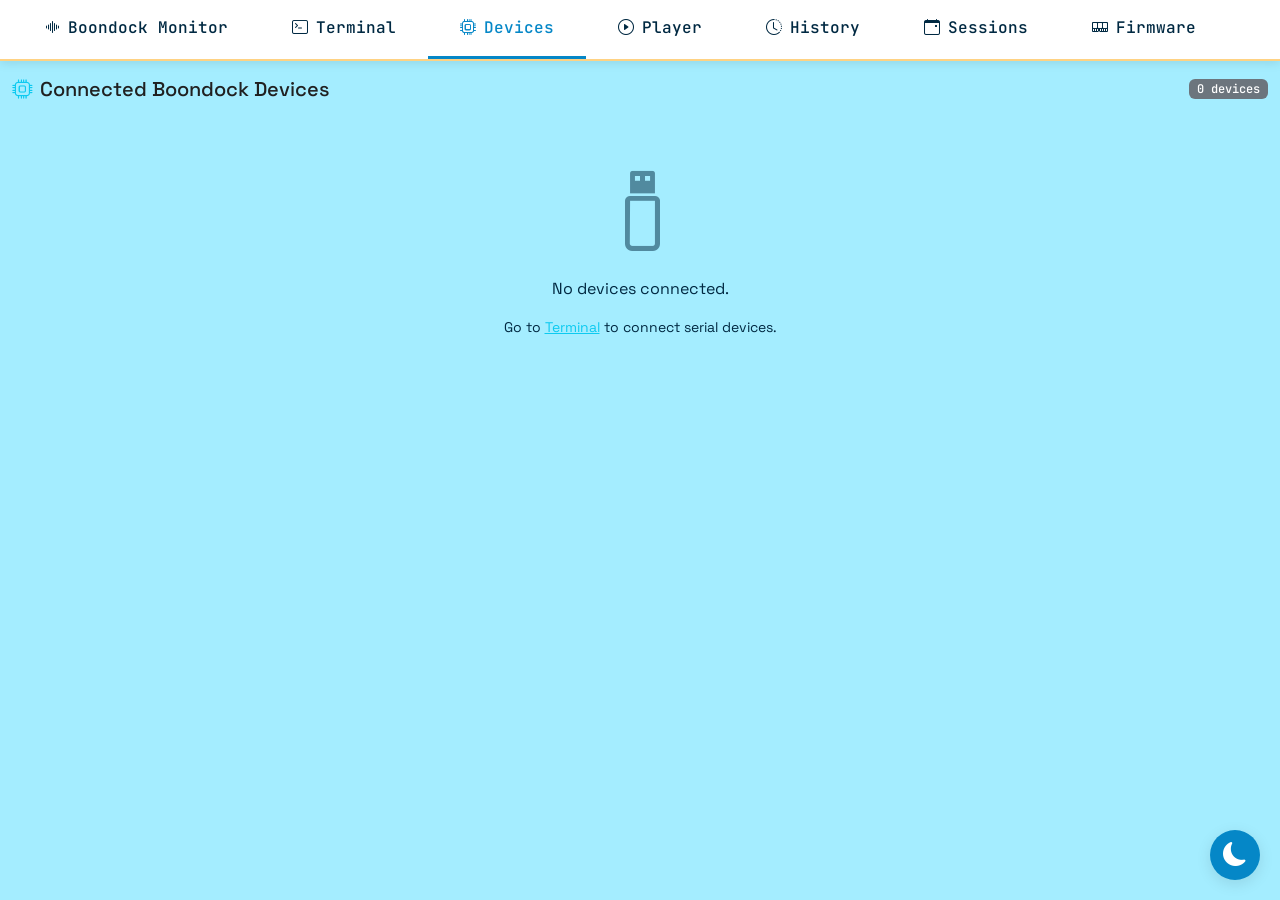
==== templates/devices.html @ c1f98ccc "save" ====
<!DOCTYPE html>
<html lang="en">
<head>
    <meta charset="UTF-8">
    <meta name="viewport" content="width=device-width, initial-scale=1.0">
    <title>Devices - Boondock Monitor</title>
    <link href="https://cdn.jsdelivr.net/npm/bootstrap@5.3.2/dist/css/bootstrap.min.css" rel="stylesheet">
    <link href="https://cdn.jsdelivr.net/npm/bootstrap-icons@1.11.1/font/bootstrap-icons.css" rel="stylesheet">
    <link href="https://fonts.googleapis.com/css2?family=JetBrains+Mono:wght@400;500;600&family=Space+Grotesk:wght@400;500;600;700&display=swap" rel="stylesheet">
    <link href="/static/css/style.css" rel="stylesheet">
    <style>
        .device-card {
            background: var(--bg-card);
            border: 2px solid var(--border-color);
            border-radius: 12px;
            padding: 1rem;
            transition: all 0.2s ease;
            position: relative;
            overflow: hidden;
            box-shadow: 0 2px 10px var(--shadow);
        }
        .device-card::before {
            content: '';
            position: absolute;
            top: 0;
            left: 0;
            right: 0;
            height: 3px;
            background: var(--border-color);
        }
        .device-card.online {
            border-color: var(--accent-success);
        }
        .device-card.online::before {
            background: var(--accent-success);
        }
        .device-card.recording {
            border-color: var(--accent-danger);
        }
        .device-card.recording::before {
            background: var(--accent-danger);
            animation: pulse-glow 1s infinite;
        }
        
        .stat-box {
            background: var(--hover-bg);
            border-radius: 8px;
            padding: 0.5rem 0.75rem;
            text-align: center;
        }
        .stat-value {
            font-family: 'JetBrains Mono', monospace;
            font-size: 1.25rem;
            font-weight: 600;
            color: var(--accent-primary);
        }
        .stat-label {
            font-size: 0.7rem;
            color: var(--text-secondary);
            text-transform: uppercase;
        }
        
        .detail-row {
            display: flex;
            justify-content: space-between;
            padding: 0.25rem 0;
            border-bottom: 1px solid rgba(255,255,255,0.05);
            font-size: 0.8rem;
        }
        .detail-label {
            color: var(--text-secondary);
        }
        .detail-value {
            font-family: 'JetBrains Mono', monospace;
            color: var(--text-primary);
        }
        
        .status-indicator {
            width: 10px;
            height: 10px;
            border-radius: 50%;
            display: inline-block;
            margin-right: 0.5rem;
        }
        .status-indicator.online { background: var(--accent-success); }
        .status-indicator.offline { background: var(--text-secondary); }
        .status-indicator.recording { background: var(--accent-danger); animation: pulse-glow 1s infinite; }
        .status-indicator.uploading { background: var(--accent-warning); }
        
        .more-details {
            max-height: 0;
            overflow: hidden;
            transition: max-height 0.3s ease;
        }
        .more-details.show {
            max-height: 500px;
        }
        
        .no-devices {
            text-align: center;
            padding: 3rem;
            color: var(--text-secondary);
        }
        
        /* Mobile responsiveness */
        @media (max-width: 767.98px) {
            .device-card {
                padding: 0.75rem;
            }
            .stat-box {
                padding: 0.4rem 0.5rem;
            }
            .stat-value {
                font-size: 1rem;
            }
            .hamburger-btn {
                padding: 0.5rem;
                min-width: 44px;
                min-height: 44px;
                background: #03BBDF !important;
                border: 2px solid #03BBDF !important;
                color: white !important;
                z-index: 1050;
                position: relative;
                box-shadow: 0 2px 8px rgba(3, 187, 223, 0.5);
                font-weight: 600;
            }
            .hamburger-btn:hover,
            .hamburger-btn:focus,
            .hamburger-btn:active {
                background: #0587C7 !important;
                border-color: #0587C7 !important;
                color: white !important;
                box-shadow: 0 4px 12px rgba(3, 187, 223, 0.7);
                transform: scale(1.05);
            }
            .hamburger-btn i {
                font-size: 1.5rem !important;
                font-weight: bold;
            }
            .tab-nav {
                position: relative;
                z-index: 1000;
            }
            .tab-nav .container-fluid {
                padding-left: 0.75rem;
                padding-right: 0.75rem;
            }
            .fw-bold.fs-5 {
                font-size: 1rem !important;
            }
            .badge {
                font-size: 0.7rem;
                padding: 0.25rem 0.5rem;
            }
        }
        
        .audio-meter {
            height: 8px;
            background: var(--bg-dark);
            border-radius: 4px;
            overflow: hidden;
            position: relative;
        }
        .audio-meter-bar {
            height: 100%;
            border-radius: 4px;
            transition: width 0.1s ease;
            background: linear-gradient(90deg, #3fb950 0%, #d29922 60%, #f85149 90%);
        }
        .audio-meter-value {
            font-family: 'JetBrains Mono', monospace;
            font-size: 0.75rem;
            min-width: 55px;
            text-align: right;
        }
        
        .storage-bar {
            height: 6px;
            background: var(--bg-dark);
            border-radius: 3px;
            overflow: hidden;
            margin-top: 4px;
        }
        .storage-bar-fill {
            height: 100%;
            border-radius: 3px;
            background: var(--accent-primary);
            transition: width 0.3s ease;
        }
        .storage-bar-fill.warning { background: var(--accent-warning); }
        .storage-bar-fill.danger { background: var(--accent-danger); }
        
        .session-item {
            background: var(--hover-bg);
            border: 1px solid var(--border-color);
            border-radius: 6px;
            padding: 0.5rem;
            margin-bottom: 0.5rem;
            font-size: 0.75rem;
        }
        .session-item.current {
            border-color: var(--accent-success);
            background: rgba(63, 185, 80, 0.1);
        }
        .session-header {
            display: flex;
            justify-content: space-between;
            margin-bottom: 0.25rem;
        }
        .session-stats {
            display: flex;
            gap: 1rem;
            color: var(--text-secondary);
        }
        .sessions-container {
            max-height: 0;
            overflow: hidden;
            transition: max-height 0.3s ease;
        }
        .sessions-container.show {
            max-height: 400px;
            overflow-y: auto;
        }
        
        .more-health-stats {
            animation: slideDown 0.3s ease;
        }
        
        @keyframes slideDown {
            from {
                opacity: 0;
                max-height: 0;
            }
            to {
                opacity: 1;
                max-height: 1000px;
            }
        }
    </style>
</head>
<body>
    <!-- Tab Navigation -->
    <nav class="tab-nav">
        <div class="container-fluid d-flex justify-content-between align-items-center">
            <!-- Mobile hamburger -->
            <button class="btn d-md-none hamburger-btn" type="button" data-bs-toggle="offcanvas" data-bs-target="#mobileMenu" aria-label="Open menu" style="background: #03BBDF !important; border-color: #03BBDF !important; color: white !important; font-weight: bold; box-shadow: 0 2px 8px rgba(3, 187, 223, 0.5);">
                <i class="bi bi-list" style="font-size: 1.5rem; font-weight: bold;"></i>
            </button>
            
            <!-- Desktop nav -->
            <ul class="nav d-none d-md-flex">
                <li class="nav-item">
                    <a class="nav-link" href="/">
                        <i class="bi bi-soundwave me-2"></i>Boondock Monitor
                    </a>
                </li>
                <li class="nav-item">
                    <a class="nav-link" href="/terminal">
                        <i class="bi bi-terminal me-2"></i>Terminal
                    </a>
                </li>
                <li class="nav-item">
                    <a class="nav-link active" href="/devices">
                        <i class="bi bi-cpu me-2"></i>Devices
                    </a>
                </li>
                <li class="nav-item">
                    <a class="nav-link" href="/player">
                        <i class="bi bi-play-circle me-2"></i>Player
                    </a>
                </li>
                <li class="nav-item">
                    <a class="nav-link" href="/history">
                        <i class="bi bi-clock-history me-2"></i>History
                    </a>
                </li>
                <li class="nav-item">
                    <a class="nav-link" href="/sessions">
                        <i class="bi bi-calendar-event me-2"></i>Sessions
                    </a>
                </li>
                <li class="nav-item">
                    <a class="nav-link" href="/firmware">
                        <i class="bi bi-memory me-2"></i>Firmware
                    </a>
                </li>
            </ul>
            
            <!-- Mobile title -->
            <span class="d-md-none text-light fw-bold">Devices</span>
            <span class="d-md-none"></span>
        </div>
    </nav>
    
    <!-- Mobile Navigation Offcanvas -->
    <div class="offcanvas offcanvas-start bg-dark" tabindex="-1" id="mobileMenu" aria-labelledby="mobileMenuLabel">
        <div class="offcanvas-header border-bottom border-secondary">
            <h5 class="offcanvas-title text-light" id="mobileMenuLabel">Navigation</h5>
            <button type="button" class="btn-close btn-close-white" data-bs-dismiss="offcanvas" aria-label="Close"></button>
        </div>
        <div class="offcanvas-body p-0">
            <nav class="nav flex-column">
                <a class="nav-link text-light py-3 px-4 border-bottom border-secondary" href="/">
                    <i class="bi bi-soundwave me-3"></i>Boondock Monitor
                </a>
                <a class="nav-link text-light py-3 px-4 border-bottom border-secondary" href="/terminal">
                    <i class="bi bi-terminal me-3"></i>Terminal
                </a>
                <a class="nav-link text-light py-3 px-4 border-bottom border-secondary active" href="/devices">
                    <i class="bi bi-cpu me-3"></i>Devices
                </a>
                <a class="nav-link text-light py-3 px-4 border-bottom border-secondary" href="/player">
                    <i class="bi bi-play-circle me-3"></i>Player
                </a>
                <a class="nav-link text-light py-3 px-4 border-bottom border-secondary" href="/history">
                    <i class="bi bi-clock-history me-3"></i>History
                </a>
                <a class="nav-link text-light py-3 px-4 border-bottom border-secondary" href="/sessions">
                    <i class="bi bi-calendar-event me-3"></i>Sessions
                </a>
                <a class="nav-link text-light py-3 px-4 border-bottom border-secondary" href="/firmware">
                    <i class="bi bi-memory me-3"></i>Firmware
                </a>
            </nav>
        </div>
    </div>

    <div class="container-fluid py-3">
        <div class="d-flex justify-content-between align-items-center mb-3">
            <h5 class="mb-0"><i class="bi bi-cpu me-2 text-info"></i>Connected Boondock Devices</h5>
            <span class="badge bg-secondary" id="deviceCount">0 devices</span>
        </div>
        
        <div class="row g-3" id="deviceGrid">
            <div class="col-12 no-devices">
                <i class="bi bi-usb-drive display-1 mb-3 d-block opacity-50"></i>
                <p>No devices connected.</p>
                <p class="small">Go to <a href="/terminal" class="text-info">Terminal</a> to connect serial devices.</p>
            </div>
        </div>
    </div>

    <!-- More Details Modal -->
    <div class="modal fade" id="detailsModal" tabindex="-1">
        <div class="modal-dialog modal-lg">
            <div class="modal-content bg-dark border-secondary">
                <div class="modal-header border-secondary">
                    <h5 class="modal-title" id="detailsModalTitle">Device Details</h5>
                    <button type="button" class="btn-close btn-close-white" data-bs-dismiss="modal"></button>
                </div>
                <div class="modal-body" id="detailsModalBody">
                </div>
            </div>
        </div>
    </div>

    <!-- Edit Device Name Modal -->
    <div class="modal fade" id="editNameModal" tabindex="-1">
        <div class="modal-dialog">
            <div class="modal-content bg-dark border-secondary">
                <div class="modal-header border-secondary">
                    <h5 class="modal-title"><i class="bi bi-pencil me-2 text-primary"></i>Edit Device Name</h5>
                    <button type="button" class="btn-close btn-close-white" data-bs-dismiss="modal"></button>
                </div>
                <div class="modal-body">
                    <input type="hidden" id="editNameMac">
                    <div class="mb-3">
                        <label class="form-label">Device Name</label>
                        <input type="text" class="form-control bg-dark text-light border-secondary" id="editNameInput" placeholder="Enter device name">
                    </div>
                    <div class="small text-muted">
                        <div>MAC: <span id="editNameMacDisplay" class="font-monospace"></span></div>
                        <div>Port: <span id="editNamePortDisplay" class="font-monospace"></span></div>
                    </div>
                </div>
                <div class="modal-footer border-secondary">
                    <button type="button" class="btn btn-secondary" data-bs-dismiss="modal">Cancel</button>
                    <button type="button" class="btn btn-primary" onclick="saveDeviceName()">
                        <i class="bi bi-check-lg me-1"></i>Save
                    </button>
                </div>
            </div>
        </div>
    </div>

    <!-- Device Settings Modal -->
    <div class="modal fade" id="deviceSettingsModal" tabindex="-1">
        <div class="modal-dialog modal-xl">
            <div class="modal-content bg-dark border-secondary">
                <div class="modal-header border-secondary">
                    <h5 class="modal-title"><i class="bi bi-sliders me-2 text-primary"></i>Device Settings</h5>
                    <button type="button" class="btn-close btn-close-white" data-bs-dismiss="modal"></button>
                </div>
                <div class="modal-body">
                    <input type="hidden" id="deviceSettingsKey">
                    <input type="hidden" id="deviceSettingsMac">

                    <div id="deviceSettingsLoading" class="text-center py-3 d-none">
                        <div class="spinner-border text-light spinner-border-sm" role="status"></div>
                        <span class="ms-2 small text-muted">Loading device settings...</span>
                    </div>

                    <div id="deviceSettingsContent">
                    <form id="deviceSettingsForm">
                    <ul class="nav nav-pills mb-3" role="tablist">
                        <li class="nav-item" role="presentation">
                            <button class="nav-link active" id="tab-audio" data-bs-toggle="tab" data-bs-target="#settings-audio" type="button" role="tab">Audio</button>
                        </li>
                        <li class="nav-item" role="presentation">
                            <button class="nav-link" id="tab-wifi" data-bs-toggle="tab" data-bs-target="#settings-wifi" type="button" role="tab">WiFi</button>
                        </li>
                        <li class="nav-item" role="presentation">
                            <button class="nav-link" id="tab-host" data-bs-toggle="tab" data-bs-target="#settings-host" type="button" role="tab">Host</button>
                        </li>
                        <li class="nav-item" role="presentation">
                            <button class="nav-link" id="tab-other" data-bs-toggle="tab" data-bs-target="#settings-other" type="button" role="tab">Other</button>
                        </li>
                        <li class="nav-item" role="presentation">
                            <button class="nav-link" id="tab-files" data-bs-toggle="tab" data-bs-target="#settings-files" type="button" role="tab">File Manager</button>
                        </li>
                    </ul>

                    <div class="tab-content">
                        <!-- Audio Settings -->
                        <div class="tab-pane fade show active" id="settings-audio" role="tabpanel">
                            <h6 class="text-info mb-2"><i class="bi bi-mic me-1"></i>Audio Recorder Settings</h6>
                            <div class="row g-2">
                                <div class="col-md-6">
                                    <label class="form-label">Minimum Recording (ms)</label>
                                    <input type="number" min="0" class="form-control bg-dark text-light border-secondary" id="settingsMinMs" placeholder="e.g. 1000">
                                </div>
                                <div class="col-md-6">
                                    <label class="form-label">Maximum Recording (ms)</label>
                                    <input type="number" min="0" class="form-control bg-dark text-light border-secondary" id="settingsMaxMs" placeholder="e.g. 60000">
                                </div>
                                <div class="col-md-6">
                                    <label class="form-label">Silence Threshold (ms)</label>
                                    <input type="number" min="0" class="form-control bg-dark text-light border-secondary" id="settingsSilenceMs" placeholder="e.g. 2000">
                                </div>
                                <div class="col-md-6">
                                    <label class="form-label">Recording Sensitivity (0-100)</label>
                                    <input type="number" min="0" max="100" class="form-control bg-dark text-light border-secondary" id="settingsThreshold" placeholder="e.g. 50">
                                </div>
                                <div class="col-md-6">
                                    <label class="form-label">Pre-Record Window (ms)</label>
                                    <input type="number" min="0" max="500" class="form-control bg-dark text-light border-secondary" id="settingsPreMs" placeholder="e.g. 200">
                                </div>
                                <div class="col-md-6">
                                    <label class="form-label">Codec Gain (dB)</label>
                                    <input type="number" class="form-control bg-dark text-light border-secondary" id="settingsCodecGain" placeholder="e.g. 0">
                                </div>
                            </div>
                            <div class="mt-3">
                                <div class="form-check form-switch mb-2">
                                    <input class="form-check-input" type="checkbox" id="settingsDiscardEnabled">
                                    <label class="form-check-label" for="settingsDiscardEnabled">Discard Small Recordings</label>
                                </div>
                                <label class="form-label">Discard Minimum Duration (ms)</label>
                                <input type="number" min="0" class="form-control bg-dark text-light border-secondary" id="settingsDiscardMinMs" placeholder="e.g. 1000">
                            </div>
                        </div>

                        <!-- WiFi Settings -->
                        <div class="tab-pane fade" id="settings-wifi" role="tabpanel">
                            <h6 class="text-info mb-3"><i class="bi bi-wifi me-1"></i>WiFi Configuration</h6>
                            <p class="small text-muted mb-3">The device supports up to 3 WiFi networks (indices 0, 1, 2). It will try them in order until one connects.</p>
                            
                            <!-- WiFi Network 0 -->
                            <div class="card bg-dark border-secondary mb-3">
                                <div class="card-header bg-secondary">
                                    <h6 class="mb-0">WiFi Network 0 (Primary)</h6>
                                </div>
                                <div class="card-body">
                                    <div class="row g-2">
                                        <div class="col-md-6">
                                            <label class="form-label">SSID</label>
                                            <input type="text" class="form-control bg-dark text-light border-secondary" id="settingsWifi0Ssid" placeholder="Network name">
                                        </div>
                                        <div class="col-md-6">
                                            <label class="form-label">Password</label>
                                            <input type="password" class="form-control bg-dark text-light border-secondary" id="settingsWifi0Password" placeholder="WiFi password">
                                        </div>
                                        <div class="col-md-6">
                                            <label class="form-label">Connection Timeout (ms)</label>
                                            <input type="number" min="0" class="form-control bg-dark text-light border-secondary" id="settingsWifi0Timeout" placeholder="e.g. 30000">
                                        </div>
                                        <div class="col-md-6">
                                            <div class="form-check form-switch mt-4">
                                                <input class="form-check-input" type="checkbox" id="settingsWifi0StaticEnabled">
                                                <label class="form-check-label" for="settingsWifi0StaticEnabled">Use Static IP</label>
                                            </div>
                                        </div>
                                        <div class="col-md-6">
                                            <label class="form-label">Static IP Address</label>
                                            <input type="text" class="form-control bg-dark text-light border-secondary" id="settingsWifi0StaticIp" placeholder="e.g. 192.168.1.100">
                                        </div>
                                        <div class="col-md-6">
                                            <label class="form-label">Subnet Mask</label>
                                            <input type="text" class="form-control bg-dark text-light border-secondary" id="settingsWifi0Subnet" placeholder="e.g. 255.255.255.0">
                                        </div>
                                        <div class="col-md-6">
                                            <label class="form-label">Gateway</label>
                                            <input type="text" class="form-control bg-dark text-light border-secondary" id="settingsWifi0Gateway" placeholder="e.g. 192.168.1.1">
                                        </div>
                                        <div class="col-md-6">
                                            <label class="form-label">DNS Server 1</label>
                                            <input type="text" class="form-control bg-dark text-light border-secondary" id="settingsWifi0Dns1" placeholder="e.g. 8.8.8.8">
                                        </div>
                                        <div class="col-md-6">
                                            <label class="form-label">DNS Server 2</label>
                                            <input type="text" class="form-control bg-dark text-light border-secondary" id="settingsWifi0Dns2" placeholder="e.g. 8.8.4.4">
                                        </div>
                                    </div>
                                </div>
                            </div>

                            <!-- WiFi Network 1 -->
                            <div class="card bg-dark border-secondary mb-3">
                                <div class="card-header bg-secondary">
                                    <h6 class="mb-0">WiFi Network 1 (Backup)</h6>
                                </div>
                                <div class="card-body">
                                    <div class="row g-2">
                                        <div class="col-md-6">
                                            <label class="form-label">SSID</label>
                                            <input type="text" class="form-control bg-dark text-light border-secondary" id="settingsWifi1Ssid" placeholder="Network name">
                                        </div>
                                        <div class="col-md-6">
                                            <label class="form-label">Password</label>
                                            <input type="password" class="form-control bg-dark text-light border-secondary" id="settingsWifi1Password" placeholder="WiFi password">
                                        </div>
                                    </div>
                                </div>
                            </div>

                            <!-- WiFi Network 2 -->
                            <div class="card bg-dark border-secondary mb-3">
                                <div class="card-header bg-secondary">
                                    <h6 class="mb-0">WiFi Network 2 (Backup)</h6>
                                </div>
                                <div class="card-body">
                                    <div class="row g-2">
                                        <div class="col-md-6">
                                            <label class="form-label">SSID</label>
                                            <input type="text" class="form-control bg-dark text-light border-secondary" id="settingsWifi2Ssid" placeholder="Network name">
                                        </div>
                                        <div class="col-md-6">
                                            <label class="form-label">Password</label>
                                            <input type="password" class="form-control bg-dark text-light border-secondary" id="settingsWifi2Password" placeholder="WiFi password">
                                        </div>
                                    </div>
                                </div>
                            </div>
                        </div>

                        <!-- Host Settings -->
                        <div class="tab-pane fade" id="settings-host" role="tabpanel">
                            <h6 class="text-info mb-3"><i class="bi bi-server me-1"></i>API Server Configuration</h6>
                            <p class="small text-muted mb-3">The device supports up to 3 API endpoints (indices 0, 1, 2). It will try them in order until one succeeds.</p>
                            
                            <!-- API Endpoint 0 -->
                            <div class="card bg-dark border-secondary mb-3">
                                <div class="card-header bg-secondary">
                                    <h6 class="mb-0">API Endpoint 0 (Primary)</h6>
                                </div>
                                <div class="card-body">
                                    <div class="row g-2">
                                        <div class="col-md-6">
                                            <label class="form-label">Host</label>
                                            <input type="text" class="form-control bg-dark text-light border-secondary" id="settingsHost0" placeholder="e.g. api.example.com">
                                        </div>
                                        <div class="col-md-6">
                                            <label class="form-label">Port</label>
                                            <input type="number" min="1" max="65535" class="form-control bg-dark text-light border-secondary" id="settingsHost0Port" placeholder="e.g. 7001">
                                        </div>
                                        <div class="col-md-6">
                                            <div class="form-check form-switch">
                                                <input class="form-check-input" type="checkbox" id="settingsHost0Enabled">
                                                <label class="form-check-label" for="settingsHost0Enabled">Enabled</label>
                                            </div>
                                        </div>
                                        <div class="col-md-6">
                                            <div class="form-check form-switch">
                                                <input class="form-check-input" type="checkbox" id="settingsHost0Ssl">
                                                <label class="form-check-label" for="settingsHost0Ssl">Use SSL</label>
                                            </div>
                                        </div>
                                        <div class="col-md-6">
                                            <div class="form-check form-switch">
                                                <input class="form-check-input" type="checkbox" id="settingsHost0Mp3">
                                                <label class="form-check-label" for="settingsHost0Mp3">Convert to MP3</label>
                                            </div>
                                        </div>
                                    </div>
                                </div>
                            </div>

                            <!-- API Endpoint 1 -->
                            <div class="card bg-dark border-secondary mb-3">
                                <div class="card-header bg-secondary">
                                    <h6 class="mb-0">API Endpoint 1 (Backup)</h6>
                                </div>
                                <div class="card-body">
                                    <div class="row g-2">
                                        <div class="col-md-6">
                                            <label class="form-label">Host</label>
                                            <input type="text" class="form-control bg-dark text-light border-secondary" id="settingsHost1" placeholder="e.g. api-backup.example.com">
                                        </div>
                                        <div class="col-md-6">
                                            <label class="form-label">Port</label>
                                            <input type="number" min="1" max="65535" class="form-control bg-dark text-light border-secondary" id="settingsHost1Port" placeholder="e.g. 7001">
                                        </div>
                                        <div class="col-md-6">
                                            <div class="form-check form-switch">
                                                <input class="form-check-input" type="checkbox" id="settingsHost1Enabled">
                                                <label class="form-check-label" for="settingsHost1Enabled">Enabled</label>
                                            </div>
                                        </div>
                                        <div class="col-md-6">
                                            <div class="form-check form-switch">
                                                <input class="form-check-input" type="checkbox" id="settingsHost1Ssl">
                                                <label class="form-check-label" for="settingsHost1Ssl">Use SSL</label>
                                            </div>
                                        </div>
                                        <div class="col-md-6">
                                            <div class="form-check form-switch">
                                                <input class="form-check-input" type="checkbox" id="settingsHost1Mp3">
                                                <label class="form-check-label" for="settingsHost1Mp3">Convert to MP3</label>
                                            </div>
                                        </div>
                                    </div>
                                </div>
                            </div>

                            <!-- API Endpoint 2 -->
                            <div class="card bg-dark border-secondary mb-3">
                                <div class="card-header bg-secondary">
                                    <h6 class="mb-0">API Endpoint 2 (Backup)</h6>
                                </div>
                                <div class="card-body">
                                    <div class="row g-2">
                                        <div class="col-md-6">
                                            <label class="form-label">Host</label>
                                            <input type="text" class="form-control bg-dark text-light border-secondary" id="settingsHost2" placeholder="e.g. api-backup2.example.com">
                                        </div>
                                        <div class="col-md-6">
                                            <label class="form-label">Port</label>
                                            <input type="number" min="1" max="65535" class="form-control bg-dark text-light border-secondary" id="settingsHost2Port" placeholder="e.g. 7001">
                                        </div>
                                        <div class="col-md-6">
                                            <div class="form-check form-switch">
                                                <input class="form-check-input" type="checkbox" id="settingsHost2Enabled">
                                                <label class="form-check-label" for="settingsHost2Enabled">Enabled</label>
                                            </div>
                                        </div>
                                        <div class="col-md-6">
                                            <div class="form-check form-switch">
                                                <input class="form-check-input" type="checkbox" id="settingsHost2Ssl">
                                                <label class="form-check-label" for="settingsHost2Ssl">Use SSL</label>
                                            </div>
                                        </div>
                                        <div class="col-md-6">
                                            <div class="form-check form-switch">
                                                <input class="form-check-input" type="checkbox" id="settingsHost2Mp3">
                                                <label class="form-check-label" for="settingsHost2Mp3">Convert to MP3</label>
                                            </div>
                                        </div>
                                    </div>
                                </div>
                            </div>

                            <!-- Upload Queue Settings -->
                            <div class="card bg-dark border-secondary">
                                <div class="card-header bg-secondary">
                                    <h6 class="mb-0">Upload Queue</h6>
                                </div>
                                <div class="card-body">
                                    <div class="row g-2">
                                        <div class="col-md-6">
                                            <label class="form-label">Queue Depth (4-32)</label>
                                            <input type="number" min="4" max="32" class="form-control bg-dark text-light border-secondary" id="settingsQueueDepth" placeholder="e.g. 4">
                                        </div>
                                    </div>
                                </div>
                            </div>
                        </div>

                        <!-- Other Settings -->
                        <div class="tab-pane fade" id="settings-other" role="tabpanel">
                            <h6 class="text-info mb-3"><i class="bi bi-gear me-1"></i>System & Other Settings</h6>
                            
                            <div class="row g-2 mb-3">
                                <div class="col-md-6">
                                    <label class="form-label">Sample Rate (Hz)</label>
                                    <input type="number" min="0" class="form-control bg-dark text-light border-secondary" id="settingsSampleRate" placeholder="e.g. 8000">
                                </div>
                                <div class="col-md-6">
                                    <label class="form-label">Buffer Samples (512-4096)</label>
                                    <input type="number" min="512" max="4096" class="form-control bg-dark text-light border-secondary" id="settingsBufferSamples" placeholder="e.g. 1024">
                                </div>
                                <div class="col-md-6">
                                    <label class="form-label">Timezone Offset (hours)</label>
                                    <input type="number" min="-12" max="14" class="form-control bg-dark text-light border-secondary" id="settingsTimezoneOffset" placeholder="e.g. -5">
                                    <small class="text-muted">UTC offset in hours (e.g. -5 for EST, 0 for UTC)</small>
                                </div>
                                <div class="col-md-6">
                                    <label class="form-label">WiFi TX Power (1-10)</label>
                                    <input type="number" min="1" max="10" class="form-control bg-dark text-light border-secondary" id="settingsWifiTxPower" placeholder="e.g. 10">
                                </div>
                            </div>
                        </div>

                        <!-- File Manager - Will be added in next step -->
                        <div class="tab-pane fade" id="settings-files" role="tabpanel">
                            <div class="text-center py-3 text-muted">File Manager will be implemented here</div>
                        </div>
                    </div>
                    </form>
                    </div>
                </div>
                <div class="modal-footer border-secondary">
                    <button type="button" class="btn btn-secondary" data-bs-dismiss="modal">Cancel</button>
                    <button type="button" class="btn btn-primary" onclick="saveDeviceSettings()">
                        <i class="bi bi-check-lg me-1"></i>Apply Settings
                    </button>
                </div>
            </div>
        </div>
    </div>

    <!-- Theme Toggle Button -->
    <button class="theme-toggle" id="themeToggle" onclick="toggleTheme()" title="Switch Theme">
        <i class="bi bi-moon-fill"></i>
    </button>

    <script src="https://cdn.jsdelivr.net/npm/bootstrap@5.3.2/dist/js/bootstrap.bundle.min.js"></script>
    <script src="/static/js/theme.js"></script>
    <script>
        let deviceData = {};
        let pollInterval = null;

        document.addEventListener('DOMContentLoaded', () => {
            loadDeviceData();
            pollInterval = setInterval(loadDeviceData, 1000);
        });

        async function api(endpoint, method = 'GET', body = null) {
            const options = {
                method: method,
                headers: {}
            };
            if (body) {
                options.headers['Content-Type'] = 'application/json';
                options.body = JSON.stringify(body);
            }
            const response = await fetch(`/api${endpoint}`, options);
            return response.json();
        }

        let isRendering = false;
        
        async function loadDeviceData() {
            // Prevent concurrent renders
            if (isRendering) return;
            
            deviceData = await api('/serial/device-data');
            // Only render if no dropdowns are open
            const anySelectOpen = document.querySelector('select:focus');
            if (!anySelectOpen) {
                isRendering = true;
                try {
                    renderDeviceGrid();
                } finally {
                    // Use setTimeout to allow DOM to settle before allowing next render
                    setTimeout(() => { isRendering = false; }, 50);
                }
            }
        }

        function formatUptime(seconds) {
            if (!seconds) return '0s';
            const days = Math.floor(seconds / 86400);
            const hours = Math.floor((seconds % 86400) / 3600);
            const mins = Math.floor((seconds % 3600) / 60);
            const secs = seconds % 60;
            
            if (days > 0) return `${days}d ${hours}h`;
            if (hours > 0) return `${hours}h ${mins}m`;
            if (mins > 0) return `${mins}m ${secs}s`;
            return `${secs}s`;
        }
        
        function getAudioMeterWidth(db) {
            // Range: -70 dB to 0 dB
            if (db === undefined || db === null) return 0;
            const minDb = -70;
            const maxDb = 0;
            const clamped = Math.max(minDb, Math.min(maxDb, db));
            return ((clamped - minDb) / (maxDb - minDb)) * 100;
        }

        function renderDeviceGrid() {
            const container = document.getElementById('deviceGrid');
            const ports = Object.keys(deviceData);
            
            // Store expanded state of health stats before re-rendering
            // Check both attribute and computed style to be sure
            const expandedStates = {};
            ports.forEach(key => {
                const healthStatsEl = document.getElementById(`healthStats-${key}`);
                if (healthStatsEl) {
                    const attrExpanded = healthStatsEl.getAttribute('data-expanded') === 'true';
                    const computedStyle = window.getComputedStyle(healthStatsEl);
                    const styleExpanded = computedStyle.display !== 'none' && healthStatsEl.style.display !== 'none';
                    expandedStates[key] = attrExpanded || styleExpanded;
                }
            });
            
            document.getElementById('deviceCount').textContent = `${ports.length} device${ports.length !== 1 ? 's' : ''}`;
            
            if (ports.length === 0) {
                container.innerHTML = `
                    <div class="col-12 no-devices">
                        <i class="bi bi-usb-drive display-1 mb-3 d-block opacity-50"></i>
                        <p>No devices connected.</p>
                        <p class="small">Go to <a href="/terminal" class="text-info">Terminal</a> to connect serial devices.</p>
                    </div>
                `;
                return;
            }
            
            container.innerHTML = ports.map(key => {
                const dev = deviceData[key];
                const isMac = key.length === 12 && /^[A-F0-9]+$/i.test(key);
                const displayMac = isMac ? key : (dev.mac || 'Unknown');
                const displayPort = dev.port || key;
                
                
                let cardClass = 'device-card';
                let statusClass = 'offline';
                let statusText = 'Offline';
                
                if (dev.recording) {
                    cardClass += ' recording';
                    statusClass = 'recording';
                    statusText = 'Recording';
                } else if (dev.wifi) {
                    cardClass += ' online';
                    statusClass = 'online';
                    statusText = 'Online';
                }
                
                if (dev.uploading) {
                    statusClass = 'uploading';
                    statusText = 'Uploading';
                }
                
                // MAC without colons
                const displayMacNoColons = displayMac;
                
                // Get device name or fallback to MAC
                const deviceName = dev.name || displayMacNoColons;
                
                return `
                    <div class="col-12 col-lg-6">
                        <div class="${cardClass}">
                            <div class="d-flex justify-content-between align-items-start mb-3 flex-wrap gap-2">
                                <div class="flex-grow-1">
                                    <div class="d-flex align-items-center justify-content-between mb-1 flex-wrap gap-2">
                                        <div class="d-flex align-items-center flex-wrap gap-2">
                                            <span class="status-indicator ${statusClass}"></span>
                                            <span class="fw-bold fs-5">${escapeHtml(deviceName)}</span>
                                            ${(dev.firmware || (dev.current_session && dev.current_session.firmware)) ? 
                                                '<span class="badge" style="background: linear-gradient(135deg, #667eea 0%, #764ba2 100%); color: white; font-size: 0.75rem; padding: 0.35rem 0.65rem; font-weight: 600; box-shadow: 0 2px 8px rgba(102, 126, 234, 0.4);"><i class="bi bi-memory me-1"></i>' + escapeHtml(dev.firmware || dev.current_session.firmware || 'Unknown') + '</span>' 
                                                : ''}
                                            ${(dev.health && dev.health.ip) || dev.ip ? 
                                                '<a href="http://' + escapeHtml((dev.health && dev.health.ip) || dev.ip) + '" target="_blank" rel="noopener noreferrer" class="badge bg-info text-white" style="font-size: 0.75rem; padding: 0.35rem 0.65rem; font-weight: 600; text-decoration: none; cursor: pointer;"><i class="bi bi-link-45deg me-1"></i>' + escapeHtml((dev.health && dev.health.ip) || dev.ip) + '</a>' 
                                                : ''}
                                        </div>
                                        <button class="btn btn-sm btn-outline-secondary" onclick="editDeviceName('${key}')" title="Edit Name">
                                            <i class="bi bi-pencil"></i>
                                        </button>
                                    </div>
                                    <div class="small text-muted">
                                        <span class="font-monospace">${escapeHtml(displayMacNoColons)}</span>
                                        ${displayPort !== displayMacNoColons ? ` • ${escapeHtml(displayPort)}` : ''}
                                    </div>
                                </div>
                                <span class="badge ${statusClass === 'recording' ? 'bg-danger' : statusClass === 'uploading' ? 'bg-warning' : statusClass === 'online' ? 'bg-success' : 'bg-secondary'}">${statusText}</span>
                            </div>
                            
                            <div class="row g-2 mb-3">
                                <div class="col-6 col-md-3">
                                    <div class="stat-box">
                                        <div class="stat-value">${(dev.current_session && dev.current_session.recordings !== undefined) ? dev.current_session.recordings : (dev.recording_count !== undefined ? dev.recording_count : 0)}</div>
                                        <div class="stat-label">Recordings</div>
                                    </div>
                                </div>
                                <div class="col-6 col-md-3">
                                    <div class="stat-box">
                                        <div class="stat-value">${(dev.current_session && dev.current_session.uploaded !== undefined) ? dev.current_session.uploaded : (dev.uploaded_count !== undefined ? dev.uploaded_count : 0)}</div>
                                        <div class="stat-label">Uploads</div>
                                    </div>
                                </div>
                                <div class="col-6 col-md-3">
                                    <div class="stat-box">
                                        <div class="stat-value">${dev.pending_queue !== undefined ? dev.pending_queue : 0}</div>
                                        <div class="stat-label">Queue</div>
                                    </div>
                                </div>
                                <div class="col-6 col-md-3">
                                    <div class="stat-box">
                                        <div class="stat-value" style="font-size: 1rem;">${formatUptime(dev.uptime)}</div>
                                        <div class="stat-label">Uptime</div>
                                    </div>
                                </div>
                            </div>
                            
                            ${dev.last_reboot_reason ? `
                            <div class="detail-row">
                                <span class="detail-label">Last Reboot</span>
                                <span class="detail-value">${escapeHtml(dev.last_reboot_reason)}</span>
                            </div>
                            ` : ''}
                            
                            <!-- Health Stats - Always Visible, Compact Multi-Column -->
                            <div class="mt-2 pt-2 border-top border-secondary">
                                ${renderCompactHealthStats(dev)}
                            </div>
                            
                            <div class="detail-row mt-2">
                                <span class="detail-label">Audio Level</span>
                                <span class="audio-meter-value">${dev.current_db !== undefined ? dev.current_db.toFixed(1) + ' dB' : '-'}</span>
                            </div>
                            <div class="audio-meter">
                                <div class="audio-meter-bar" style="width: ${getAudioMeterWidth(dev.current_db)}%"></div>
                            </div>
                            
                            <!-- Sessions Toggle -->
                            ${dev.sessions && dev.sessions.length > 0 ? `
                            <div class="mt-2">
                                <button class="btn btn-sm btn-outline-secondary w-100" onclick="toggleSessions('${key}')">
                                    <i class="bi bi-clock-history me-1"></i>Past Sessions (${dev.total_sessions || dev.sessions.length})
                                </button>
                                <div class="sessions-container mt-2" id="sessions-${key}">
                                    ${dev.sessions.map((s, i) => renderSessionItem(s, i)).join('')}
                                    ${(dev.total_sessions || 0) > 5 ? `
                                    <button class="btn btn-sm btn-outline-info w-100" onclick="showAllSessions('${key}')">
                                        View All Sessions
                                    </button>
                                    ` : ''}
                                </div>
                            </div>
                            ` : ''}
                            
                            <div class="mt-3 d-flex gap-2 justify-content-center flex-wrap">
                                <button class="btn btn-sm btn-outline-primary" onclick="openDeviceSettings('${key}')" title="Settings">
                                    <i class="bi bi-sliders"></i>
                                </button>
                                <button class="btn btn-sm btn-outline-success" onclick="rebootDevice('${key}')" title="Reboot">
                                    <i class="bi bi-arrow-clockwise"></i>
                                </button>
                                <button class="btn btn-sm btn-outline-light" onclick="refreshDevice('${key}')" title="Refresh Health">
                                    <i class="bi bi-arrow-repeat"></i>
                                </button>
                                <button class="btn btn-sm btn-outline-info" onclick="showDetails('${key}')">
                                    <i class="bi bi-info-circle me-1"></i>Details
                                </button>
                                <a href="/history?mac=${isMac ? key : ''}" class="btn btn-sm btn-outline-warning">
                                    <i class="bi bi-clock-history me-1"></i>History
                                </a>
                            </div>
                        </div>
                    </div>
                `;
            }).join('');
        }

        function editDeviceName(key) {
            const dev = deviceData[key];
            if (!dev) return;
            
            const isMac = key.length === 12 && /^[A-F0-9]+$/i.test(key);
            const mac = dev.mac || (isMac ? key : null);
            if (!mac) {
                alert('No MAC address available for this device.');
                return;
            }
            
            document.getElementById('editNameMac').value = mac;
            document.getElementById('editNameInput').value = dev.name || '';
            document.getElementById('editNameMacDisplay').textContent = mac;
            document.getElementById('editNamePortDisplay').textContent = dev.port || key;
            
            new bootstrap.Modal(document.getElementById('editNameModal')).show();
        }
        
        async function saveDeviceName() {
            const mac = document.getElementById('editNameMac').value;
            const name = document.getElementById('editNameInput').value.trim();
            
            if (!mac) {
                alert('No device selected.');
                return;
            }
            
            try {
                const resp = await fetch(`/api/device-aliases/${encodeURIComponent(mac)}`, {
                    method: 'PUT',
                    headers: { 'Content-Type': 'application/json' },
                    body: JSON.stringify({ name: name })
                });
                const data = await resp.json();
                if (resp.ok && data.success) {
                    bootstrap.Modal.getInstance(document.getElementById('editNameModal')).hide();
                    loadDeviceData(); // Refresh the device list
                } else {
                    alert('Failed to save device name: ' + (data.error || 'Unknown error'));
                }
            } catch (e) {
                console.error('Error saving device name', e);
                alert('Error saving device name');
            }
        }

        function showDetails(key) {
            const dev = deviceData[key];
            if (!dev) return;
            
            const isMac = key.length === 12 && /^[A-F0-9]+$/i.test(key);
            const mac = dev.mac || (isMac ? key : 'Unknown');
            const deviceName = dev.name || mac;
            document.getElementById('detailsModalTitle').textContent = `${deviceName} (${dev.port || key})`;
            
            let html = '<div class="row">';
            
            // Config section
            if (dev.config && Object.keys(dev.config).length > 0) {
                html += `
                    <div class="col-md-6">
                        <h6 class="text-info mb-2"><i class="bi bi-gear me-1"></i>Configuration</h6>
                        <div class="bg-black p-2 rounded" style="font-size: 0.8rem;">
                `;
                const configLabels = {
                    'ho': 'Host', 'po': 'Port', 'ss': 'SSID',
                    'se': 'Sensitivity', 'mi': 'Min Recording', 'mx': 'Max Recording',
                    'si': 'Silence', 'pr': 'Pre-record', 'gn': 'Gain', 'is': 'Sample Rate',
                    'oh': 'UTC Offset', 'wtp': 'WiFi TX Power'
                };
                for (const [key, label] of Object.entries(configLabels)) {
                    if (dev.config[key] !== undefined) {
                        html += `<div class="detail-row"><span class="detail-label">${label}</span><span class="detail-value">${escapeHtml(String(dev.config[key]))}</span></div>`;
                    }
                }
                html += '</div></div>';
            }
            
            // Health section
            if (dev.health && Object.keys(dev.health).length > 0) {
                html += `
                    <div class="col-md-6">
                        <h6 class="text-success mb-2"><i class="bi bi-heart-pulse me-1"></i>Health</h6>
                        <div class="bg-black p-2 rounded" style="font-size: 0.8rem;">
                `;
                const h = dev.health;
                html += `<div class="detail-row"><span class="detail-label">Total Recordings</span><span class="detail-value">${h.tr || 0}</span></div>`;
                html += `<div class="detail-row"><span class="detail-label">Total Uploaded</span><span class="detail-value">${h.tu || 0}</span></div>`;
                html += `<div class="detail-row"><span class="detail-label">Storage</span><span class="detail-value">${h.st || '-'}</span></div>`;
                html += `<div class="detail-row"><span class="detail-label">Size</span><span class="detail-value">${h.su || '-'} / ${h.sz || '-'}</span></div>`;
                html += `<div class="detail-row"><span class="detail-label">Heap</span><span class="detail-value">${h.hu || '-'} / ${h.ht || '-'}</span></div>`;
                html += `<div class="detail-row"><span class="detail-label">PSRAM</span><span class="detail-value">${h.pu || '-'} / ${h.pt || '-'}</span></div>`;
                html += `<div class="detail-row"><span class="detail-label">Time Valid</span><span class="detail-value">${h.tm ? 'Yes' : 'No'}</span></div>`;
                html += `<div class="detail-row"><span class="detail-label">Current Time</span><span class="detail-value">${h.ct || '-'}</span></div>`;
                
                // Upload pending
                if (h.up) {
                    html += `<div class="detail-row"><span class="detail-label">Pending Files</span><span class="detail-value">${h.up.tp || 0}</span></div>`;
                    html += `<div class="detail-row"><span class="detail-label">NVS Queue</span><span class="detail-value">${h.up.nq || 0}</span></div>`;
                }
                
                // Yearly summary
                if (h.yr) {
                    html += `<div class="detail-row"><span class="detail-label">Year ${h.yr} Files</span><span class="detail-value">${h.yf || 0}</span></div>`;
                    html += `<div class="detail-row"><span class="detail-label">Year ${h.yr} Size</span><span class="detail-value">${h.ys || '-'}</span></div>`;
                    html += `<div class="detail-row"><span class="detail-label">Year ${h.yr} Hours</span><span class="detail-value">${h.yh || 0}h</span></div>`;
                }
                
                html += '</div></div>';
            }
            
            html += '</div>';
            
            // Raw data
            html += `
                <div class="mt-3">
                    <h6 class="text-warning mb-2"><i class="bi bi-code me-1"></i>Raw Data</h6>
                    <pre class="bg-black p-2 rounded text-light" style="font-size: 0.7rem; max-height: 200px; overflow: auto;">${escapeHtml(JSON.stringify(dev, null, 2))}</pre>
                </div>
            `;
            
            document.getElementById('detailsModalBody').innerHTML = html;
            new bootstrap.Modal(document.getElementById('detailsModal')).show();
        }

        let deviceSettingsModal = null;

        async function openDeviceSettings(key) {
            const dev = deviceData[key];
            if (!dev) return;

            const isMac = key.length === 12 && /^[A-F0-9]+$/i.test(key);
            const mac = dev.mac || (isMac ? key : null);
            if (!mac) {
                alert('No MAC address available for this device. Settings require a MAC.');
                return;
            }

            document.getElementById('deviceSettingsKey').value = key;
            document.getElementById('deviceSettingsMac').value = mac;

            const loadingEl = document.getElementById('deviceSettingsLoading');
            const contentEl = document.getElementById('deviceSettingsContent');
            if (loadingEl && contentEl) {
                loadingEl.classList.remove('d-none');
                contentEl.classList.add('d-none');
            }

            if (!deviceSettingsModal) {
                deviceSettingsModal = new bootstrap.Modal(document.getElementById('deviceSettingsModal'));
            }
            deviceSettingsModal.show();

            // Refresh device data and populate settings
            deviceData = await api('/serial/device-data');
            const currentDev = deviceData[key] || deviceData[mac];
            if (currentDev && currentDev.full_config) {
                populateSettingsFromConfig(currentDev);
            } else {
                // Trigger export if not available
                try {
                    await api(`/serial/device/${encodeURIComponent(mac)}/command`, 'POST', { command: 'export' });
                } catch (e) {
                    console.error('Error sending export command', e);
                }
                // Wait a bit and try again
                setTimeout(async () => {
                    try {
                        deviceData = await api('/serial/device-data');
                        const updatedDev = deviceData[key] || deviceData[mac];
                        if (updatedDev && updatedDev.full_config) {
                            populateSettingsFromConfig(updatedDev);
                        } else {
                            populateSettingsFromConfig(currentDev || {});
                        }
                    } catch (e) {
                        console.error('Error fetching device data', e);
                        populateSettingsFromConfig(currentDev || {});
                    }
                }, 1000);
            }

            if (loadingEl && contentEl) {
                loadingEl.classList.add('d-none');
                contentEl.classList.remove('d-none');
            }
        }

        function populateSettingsFromConfig(dev) {
            const cfg = dev.config || {};
            const full = dev.full_config || {};
            const fullAudio = full.a || full.audio || {};
            const fullWifi = full.w || full.wifi || [];
            const fullUpload = full.u || full.upload || {};

            // Audio settings
            document.getElementById('settingsMinMs').value = fullAudio.mrm ?? fullAudio.minRecordingMs ?? cfg.mi ?? '';
            document.getElementById('settingsMaxMs').value = fullAudio.xrm ?? fullAudio.maxRecordingMs ?? cfg.mx ?? '';
            document.getElementById('settingsSilenceMs').value = fullAudio.stm ?? fullAudio.silenceThresholdMs ?? cfg.si ?? '';
            document.getElementById('settingsThreshold').value = fullAudio.ath ?? fullAudio.audioThreshold ?? cfg.se ?? '';
            document.getElementById('settingsPreMs').value = fullAudio.prm ?? fullAudio.preRecordMs ?? cfg.pr ?? '';
            document.getElementById('settingsCodecGain').value = fullAudio.cg ?? fullAudio.codecGain ?? cfg.gn ?? '';
            document.getElementById('settingsDiscardEnabled').checked = fullAudio.dsf ?? fullAudio.discardSmallFilesEnabled ?? !!cfg.dse;
            document.getElementById('settingsDiscardMinMs').value = fullAudio.dmm ?? fullAudio.discardSmallFilesMinMs ?? cfg.dsm ?? '';
            document.getElementById('settingsSampleRate').value = fullAudio.sr ?? fullAudio.sampleRate ?? '';
            document.getElementById('settingsBufferSamples').value = fullAudio.bs ?? fullAudio.bufferSamples ?? '';

            // WiFi settings
            const wifi0 = Array.isArray(fullWifi) && fullWifi[0] ? fullWifi[0] : (fullWifi[0] || {});
            document.getElementById('settingsWifi0Ssid').value = wifi0.ssid ?? '';
            document.getElementById('settingsWifi0Password').value = wifi0.password ?? '';
            document.getElementById('settingsWifi0Timeout').value = wifi0.connectTimeoutMs ?? '';
            document.getElementById('settingsWifi0StaticEnabled').checked = wifi0.staticIpEnabled ?? false;
            document.getElementById('settingsWifi0StaticIp').value = wifi0.staticIp ?? '';
            document.getElementById('settingsWifi0Subnet').value = wifi0.staticSubnet ?? '';
            document.getElementById('settingsWifi0Gateway').value = wifi0.staticGateway ?? '';
            document.getElementById('settingsWifi0Dns1').value = wifi0.staticDns1 ?? '';
            document.getElementById('settingsWifi0Dns2').value = wifi0.staticDns2 ?? '';

            const wifi1 = Array.isArray(fullWifi) && fullWifi[1] ? fullWifi[1] : (fullWifi[1] || {});
            document.getElementById('settingsWifi1Ssid').value = wifi1.ssid ?? '';
            document.getElementById('settingsWifi1Password').value = wifi1.password ?? '';

            const wifi2 = Array.isArray(fullWifi) && fullWifi[2] ? fullWifi[2] : (fullWifi[2] || {});
            document.getElementById('settingsWifi2Ssid').value = wifi2.ssid ?? '';
            document.getElementById('settingsWifi2Password').value = wifi2.password ?? '';

            // Host/API settings
            const hosts = fullUpload.apiHosts || [];
            const ports = fullUpload.apiPorts || [];
            const enabled = fullUpload.enabled || [];
            const mp3PerEndpoint = fullUpload.convertToMp3PerEndpoint || [];
            
            document.getElementById('settingsHost0').value = hosts[0] ?? '';
            document.getElementById('settingsHost0Port').value = ports[0] ?? fullUpload.APIPort ?? '';
            document.getElementById('settingsHost0Enabled').checked = enabled[0] ?? false;
            document.getElementById('settingsHost0Ssl').checked = fullUpload.audioUploadUseSSL ?? false;
            document.getElementById('settingsHost0Mp3').checked = mp3PerEndpoint[0] ?? fullUpload.convertToMp3 ?? true;

            document.getElementById('settingsHost1').value = hosts[1] ?? '';
            document.getElementById('settingsHost1Port').value = ports[1] ?? '';
            document.getElementById('settingsHost1Enabled').checked = enabled[1] ?? false;
            document.getElementById('settingsHost1Ssl').checked = false; // Per-endpoint SSL not in docs
            document.getElementById('settingsHost1Mp3').checked = mp3PerEndpoint[1] ?? false;

            document.getElementById('settingsHost2').value = hosts[2] ?? '';
            document.getElementById('settingsHost2Port').value = ports[2] ?? '';
            document.getElementById('settingsHost2Enabled').checked = enabled[2] ?? false;
            document.getElementById('settingsHost2Ssl').checked = false; // Per-endpoint SSL not in docs
            document.getElementById('settingsHost2Mp3').checked = mp3PerEndpoint[2] ?? false;

            document.getElementById('settingsQueueDepth').value = fullUpload.queueDepth ?? '';

            // Other settings
            const timezone = full.tz || full.timezone || {};
            document.getElementById('settingsTimezoneOffset').value = timezone.oh ?? timezone.offsetHours ?? '';
            document.getElementById('settingsWifiTxPower').value = full.wtp ?? full.wifiTxPower ?? '';
        }

        async function saveDeviceSettings() {
            const mac = document.getElementById('deviceSettingsMac').value;
            if (!mac) {
                alert('No device selected.');
                return;
            }

            const payload = {};
            
            // Audio settings
            const minMs = document.getElementById('settingsMinMs').value;
            if (minMs) payload.audio_min_ms = parseInt(minMs);
            const maxMs = document.getElementById('settingsMaxMs').value;
            if (maxMs) payload.audio_max_ms = parseInt(maxMs);
            const silenceMs = document.getElementById('settingsSilenceMs').value;
            if (silenceMs) payload.audio_silence_ms = parseInt(silenceMs);
            const threshold = document.getElementById('settingsThreshold').value;
            if (threshold) payload.audio_threshold = parseInt(threshold);
            const preMs = document.getElementById('settingsPreMs').value;
            if (preMs) payload.audio_pre_ms = parseInt(preMs);
            const codecGain = document.getElementById('settingsCodecGain').value;
            if (codecGain) payload.codec_gain = parseInt(codecGain);
            payload.discard_enabled = document.getElementById('settingsDiscardEnabled').checked;
            const discardMinMs = document.getElementById('settingsDiscardMinMs').value;
            if (discardMinMs) payload.discard_min_ms = parseInt(discardMinMs);
            const sampleRate = document.getElementById('settingsSampleRate').value;
            if (sampleRate) payload.audio_sample_rate = parseInt(sampleRate);
            const bufferSamples = document.getElementById('settingsBufferSamples').value;
            if (bufferSamples) payload.audio_buffer_samples = parseInt(bufferSamples);

            // WiFi settings
            const wifi0Ssid = document.getElementById('settingsWifi0Ssid').value;
            if (wifi0Ssid) payload.wifi0_ssid = wifi0Ssid;
            const wifi0Password = document.getElementById('settingsWifi0Password').value;
            if (wifi0Password) payload.wifi0_password = wifi0Password;
            const wifi0Timeout = document.getElementById('settingsWifi0Timeout').value;
            if (wifi0Timeout) payload.wifi0_timeout = parseInt(wifi0Timeout);
            payload.wifi0_static_enabled = document.getElementById('settingsWifi0StaticEnabled').checked;
            const wifi0StaticIp = document.getElementById('settingsWifi0StaticIp').value;
            if (wifi0StaticIp) payload.wifi0_static_ip = wifi0StaticIp;
            const wifi0Subnet = document.getElementById('settingsWifi0Subnet').value;
            if (wifi0Subnet) payload.wifi0_subnet = wifi0Subnet;
            const wifi0Gateway = document.getElementById('settingsWifi0Gateway').value;
            if (wifi0Gateway) payload.wifi0_gateway = wifi0Gateway;
            const wifi0Dns1 = document.getElementById('settingsWifi0Dns1').value;
            if (wifi0Dns1) payload.wifi0_dns1 = wifi0Dns1;
            const wifi0Dns2 = document.getElementById('settingsWifi0Dns2').value;
            if (wifi0Dns2) payload.wifi0_dns2 = wifi0Dns2;

            const wifi1Ssid = document.getElementById('settingsWifi1Ssid').value;
            if (wifi1Ssid) payload.wifi1_ssid = wifi1Ssid;
            const wifi1Password = document.getElementById('settingsWifi1Password').value;
            if (wifi1Password) payload.wifi1_password = wifi1Password;

            const wifi2Ssid = document.getElementById('settingsWifi2Ssid').value;
            if (wifi2Ssid) payload.wifi2_ssid = wifi2Ssid;
            const wifi2Password = document.getElementById('settingsWifi2Password').value;
            if (wifi2Password) payload.wifi2_password = wifi2Password;

            // Host/API settings
            const host0 = document.getElementById('settingsHost0').value;
            if (host0) payload.host0 = host0;
            const host0Port = document.getElementById('settingsHost0Port').value;
            if (host0Port) payload.host0_port = parseInt(host0Port);
            payload.host0_enabled = document.getElementById('settingsHost0Enabled').checked;
            payload.host0_ssl = document.getElementById('settingsHost0Ssl').checked;
            payload.host0_mp3 = document.getElementById('settingsHost0Mp3').checked;

            const host1 = document.getElementById('settingsHost1').value;
            if (host1) payload.host1 = host1;
            const host1Port = document.getElementById('settingsHost1Port').value;
            if (host1Port) payload.host1_port = parseInt(host1Port);
            payload.host1_enabled = document.getElementById('settingsHost1Enabled').checked;
            payload.host1_ssl = document.getElementById('settingsHost1Ssl').checked;
            payload.host1_mp3 = document.getElementById('settingsHost1Mp3').checked;

            const host2 = document.getElementById('settingsHost2').value;
            if (host2) payload.host2 = host2;
            const host2Port = document.getElementById('settingsHost2Port').value;
            if (host2Port) payload.host2_port = parseInt(host2Port);
            payload.host2_enabled = document.getElementById('settingsHost2Enabled').checked;
            payload.host2_ssl = document.getElementById('settingsHost2Ssl').checked;
            payload.host2_mp3 = document.getElementById('settingsHost2Mp3').checked;

            const queueDepth = document.getElementById('settingsQueueDepth').value;
            if (queueDepth) payload.queue_depth = parseInt(queueDepth);

            // Other settings
            const timezoneOffset = document.getElementById('settingsTimezoneOffset').value;
            if (timezoneOffset !== '') payload.timezone_offset = parseInt(timezoneOffset);
            const wifiTxPower = document.getElementById('settingsWifiTxPower').value;
            if (wifiTxPower) payload.wifi_tx_power = parseInt(wifiTxPower);

            try {
                const resp = await fetch(`/api/serial/device/${encodeURIComponent(mac)}/settings`, {
                    method: 'POST',
                    headers: { 'Content-Type': 'application/json' },
                    body: JSON.stringify(payload)
                });
                const data = await resp.json();
                if (resp.ok && data.success) {
                    alert('Settings applied successfully!');
                    deviceSettingsModal.hide();
                    loadDeviceData(); // Refresh device data
                } else {
                    alert('Failed to apply settings: ' + (data.error || 'Unknown error'));
                }
            } catch (e) {
                console.error('Error saving settings', e);
                alert('Error saving settings');
            }
        }

        async function rebootDevice(key) {
            const dev = deviceData[key];
            if (!dev) return;
            const isMac = key.length === 12 && /^[A-F0-9]+$/i.test(key);
            const mac = dev.mac || (isMac ? key : null);
            if (!mac) {
                alert('No MAC address available.');
                return;
            }
            if (!confirm('Reboot this device?')) return;
            try {
                const resp = await fetch(`/api/serial/device/${encodeURIComponent(mac)}/reboot`, { method: 'POST' });
                const data = await resp.json();
                if (!resp.ok || !data.success) {
                    alert('Reboot command failed');
                }
            } catch (e) {
                console.error('Error sending reboot command', e);
                alert('Error sending reboot command');
            }
        }

        async function refreshDevice(key) {
            const dev = deviceData[key];
            if (!dev) return;
            const isMac = key.length === 12 && /^[A-F0-9]+$/i.test(key);
            const mac = dev.mac || (isMac ? key : null);
            if (!mac) {
                alert('No MAC address available.');
                return;
            }
            try {
                const resp = await fetch(`/api/serial/device/${encodeURIComponent(mac)}/refresh`, { method: 'POST' });
                const data = await resp.json();
                if (!resp.ok || !data.success) {
                    alert('Failed to request health refresh');
                }
            } catch (e) {
                console.error('Error requesting health refresh', e);
                alert('Error requesting health refresh');
            }
        }

        function escapeHtml(text) {
            if (!text) return '';
            const div = document.createElement('div');
            div.textContent = text;
            return div.innerHTML;
        }
        
        function formatSessionDuration(startTime) {
            if (!startTime) return '';
            const start = new Date(startTime);
            const now = new Date();
            const diff = Math.floor((now - start) / 1000);
            return formatUptime(diff);
        }
        
        function formatDateTime(isoStr) {
            if (!isoStr) return '-';
            const d = new Date(isoStr);
            return d.toLocaleString();
        }
        
        function renderSessionItem(session, index) {
            const duration = session.max_uptime ? formatUptime(session.max_uptime) : '-';
            const startTime = session.start ? new Date(session.start).toLocaleString() : '-';
            return `
                <div class="session-item">
                    <div class="session-header">
                        <span class="text-muted">${startTime}</span>
                        <span class="text-info">${duration}</span>
                    </div>
                    <div class="session-stats">
                        <span><i class="bi bi-mic me-1"></i>${session.recordings || 0}</span>
                        <span><i class="bi bi-cloud-upload me-1"></i>${session.uploaded || 0}</span>
                        ${session.errors?.length ? `<span class="text-danger"><i class="bi bi-x-circle me-1"></i>${session.errors.length}</span>` : ''}
                    </div>
                </div>
            `;
        }
        
        function toggleSessions(key) {
            const container = document.getElementById(`sessions-${key}`);
            if (container) {
                container.classList.toggle('show');
            }
        }
        
        function renderCompactHealthStats(dev) {
            const health = dev.health || {};
            let html = '<div class="row g-2" style="font-size: 0.7rem;">';
            
            // 4-Column Layout for KPIs (responsive: col-6 on mobile, col-3 on desktop)
            
            // Column 1: Storage KPIs
            html += '<div class="col-6 col-md-3">';
            html += '<div class="small text-muted mb-1">💾 Storage</div>';
            const sdAvail = health.sd !== undefined ? health.sd : dev.sd_available;
            if (sdAvail && (dev.storage_size !== undefined || dev.storage_used !== undefined)) {
                // Show total and free if available
                const totalGB = dev.storage_size !== undefined && typeof dev.storage_size === 'number' ? dev.storage_size.toFixed(2) : '-';
                const usedGB = dev.storage_used !== undefined && typeof dev.storage_used === 'number' ? dev.storage_used.toFixed(2) : '-';
                const freeGB = (totalGB !== '-' && usedGB !== '-') ? (dev.storage_size - dev.storage_used).toFixed(2) : '-';
                html += `<div class="mb-1"><small>T: ${totalGB} GB</small></div>`;
                html += `<div class="mb-1"><small>F: ${freeGB} GB</small></div>`;
            } else {
                html += `<div class="mb-1"><small class="text-muted">Unavailable</small></div>`;
            }
            html += '</div>';
            
            // Column 2: Memory KPIs
            html += '<div class="col-6 col-md-3">';
            html += '<div class="small text-muted mb-1">🧠 Memory</div>';
            if (health.ht && health.hf) {
                // Calculate free percentage from heap_total and heap_free
                // Parse formatted strings like "285.00K" or "133.00K"
                const parseMemory = (memStr) => {
                    if (!memStr || typeof memStr !== 'string') return null;
                    const match = memStr.match(/^([\d.]+)([KM])?$/i);
                    if (!match) return null;
                    let value = parseFloat(match[1]);
                    const unit = match[2]?.toUpperCase();
                    if (unit === 'K') value *= 1024;
                    else if (unit === 'M') value *= 1024 * 1024;
                    return value;
                };
                const totalBytes = parseMemory(health.ht);
                const freeBytes = parseMemory(health.hf);
                if (totalBytes && freeBytes && totalBytes > 0) {
                    const freePercent = ((freeBytes / totalBytes) * 100).toFixed(1);
                    html += `<div class="mb-1"><small>Free: ${freePercent}%</small></div>`;
                } else {
                    html += `<div class="mb-1"><small>${health.hf}</small></div>`;
                }
            }
            html += '</div>';
            
            // Column 3: Uploads & Health KPIs
            html += '<div class="col-6 col-md-3">';
            html += '<div class="small text-muted mb-1">☁️ Uploads</div>';
            if (health.ur !== undefined && health.ur !== null) {
                html += `<div class="mb-1"><small>${(health.ur * 100).toFixed(1)}%</small></div>`;
            } else {
                html += `<div class="mb-1"><small class="text-muted">-</small></div>`;
            }
            html += '<div class="small text-muted mb-1 mt-2">⚠️ Health</div>';
            if (health.wc !== undefined) {
                const warnIcon = health.wc > 0 ? '⚠️' : '✓';
                html += `<div class="mb-1"><small class="${health.wc > 0 ? 'text-warning' : ''}">${warnIcon} ${health.wc}</small></div>`;
            }
            if (health.ec !== undefined) {
                const errorIcon = health.ec > 0 ? '❌' : '✓';
                html += `<div class="mb-1"><small class="${health.ec > 0 ? 'text-danger' : ''}">${errorIcon} ${health.ec}</small></div>`;
            }
            html += '</div>';
            
            // Column 4: Events KPI
            html += '<div class="col-6 col-md-3">';
            html += '<div class="small text-muted mb-1">📈 Events</div>';
            if (health.ev !== undefined) {
                html += `<div class="mb-1"><small>📊 ${health.ev}</small></div>`;
            } else {
                html += `<div class="mb-1"><small class="text-muted">-</small></div>`;
            }
            html += '</div>';
            
            // Storage bar (full width)
            if ((health.su !== undefined && typeof health.su === 'number') || (dev.storage_percent !== undefined && typeof dev.storage_percent === 'number')) {
                const storagePercent = health.su !== undefined ? health.su : dev.storage_percent;
                html += '<div class="col-12 mt-1">';
                html += `<div class="storage-bar" style="height: 4px;"><div class="storage-bar-fill ${storagePercent > 90 ? 'danger' : storagePercent > 75 ? 'warning' : ''}" style="width: ${Math.min(storagePercent, 100)}%"></div></div>`;
                html += '</div>';
            }
            
            // Long data items: Timestamps (responsive: col-12 on mobile, col-4 on desktop)
            const hasLongData = (health.lr && health.lr > 0) || (health.lu && health.lu > 0) || (health.le && health.le > 0);
            if (hasLongData) {
                html += '<div class="col-12 mt-2 pt-2 border-top border-secondary">';
                html += '<div class="row g-2">';
                
                // Timestamps (responsive columns) - Show exact time
                if (health.lr && health.lr > 0) {
                    html += '<div class="col-12 col-md-4">';
                    html += '<div class="small text-muted mb-1">📹 Last Recording</div>';
                    html += `<div><small>${formatTimestamp(health.lr)}</small></div>`;
                    html += '</div>';
                }
                if (health.lu && health.lu > 0) {
                    html += '<div class="col-12 col-md-4">';
                    html += '<div class="small text-muted mb-1">☁️ Last Upload</div>';
                    html += `<div><small>${formatTimestamp(health.lu)}</small></div>`;
                    html += '</div>';
                }
                if (health.le && health.le > 0) {
                    html += '<div class="col-12 col-md-4">';
                    html += '<div class="small text-muted mb-1">📈 Last Event</div>';
                    html += `<div><small>${formatTimestamp(health.le)}</small></div>`;
                    html += '</div>';
                }
                
                html += '</div>';
                html += '</div>';
            }
            
            html += '</div>';
            return html;
        }
        
        
        function formatBytes(bytes) {
            if (!bytes || bytes === '') return '-';
            if (typeof bytes === 'string') {
                // Try to parse if it's a string representation
                const parsed = parseInt(bytes);
                if (isNaN(parsed)) return bytes;
                bytes = parsed;
            }
            if (bytes >= 1024 * 1024) {
                return (bytes / (1024 * 1024)).toFixed(2) + ' MB';
            } else if (bytes >= 1024) {
                return (bytes / 1024).toFixed(2) + ' KB';
            }
            return bytes + ' B';
        }
        
        function formatDuration(ms) {
            if (!ms || ms === 0) return '0s';
            const seconds = Math.floor(ms / 1000);
            const minutes = Math.floor(seconds / 60);
            const hours = Math.floor(minutes / 60);
            const days = Math.floor(hours / 24);
            
            if (days > 0) return `${days}d ${hours % 24}h`;
            if (hours > 0) return `${hours}h ${minutes % 60}m`;
            if (minutes > 0) return `${minutes}m ${seconds % 60}s`;
            return `${seconds}s`;
        }
        
        function formatTimestamp(timestamp) {
            if (!timestamp || timestamp === 0) return '-';
            // If it's a Unix timestamp in seconds or milliseconds
            const ts = timestamp > 1000000000000 ? timestamp : timestamp * 1000;
            try {
                const date = new Date(ts);
                const now = new Date();
                
                // Check if the date is today
                const isToday = date.getDate() === now.getDate() &&
                               date.getMonth() === now.getMonth() &&
                               date.getFullYear() === now.getFullYear();
                
                if (isToday) {
                    // Show only time if it's today
                    return date.toLocaleTimeString();
                } else {
                    // Show full date and time if it's not today
                    return date.toLocaleString();
                }
            } catch (e) {
                return '-';
            }
        }
        
        function formatTimeAgo(unixTimestamp) {
            if (!unixTimestamp || unixTimestamp === 0) return '-';
            // Handle both seconds and milliseconds timestamps
            const timestampSeconds = unixTimestamp > 1000000000000 ? Math.floor(unixTimestamp / 1000) : unixTimestamp;
            const now = Math.floor(Date.now() / 1000);
            const diff = now - timestampSeconds;
            
            if (diff < 0) {
                return 'just now';
            } else if (diff < 60) {
                return `${diff} second${diff !== 1 ? 's' : ''} ago`;
            } else if (diff < 3600) {
                const minutes = Math.floor(diff / 60);
                return `${minutes} minute${minutes !== 1 ? 's' : ''} ago`;
            } else if (diff < 86400) {
                const hours = Math.floor(diff / 3600);
                return `${hours} hour${hours !== 1 ? 's' : ''} ago`;
            } else {
                const days = Math.floor(diff / 86400);
                return `${days} day${days !== 1 ? 's' : ''} ago`;
            }
        }
        
        async function showAllSessions(key) {
            const data = await api(`/serial/sessions/${key}?page=0&per_page=50`);
            
            const dev = deviceData[key] || {};
            const deviceName = dev.name || key;
            
            let html = `<h6 class="mb-3">Sessions for ${escapeHtml(deviceName)}</h6>`;
            
            if (data.current_session) {
                html += `<div class="session-item current">
                    <div class="session-header">
                        <span class="text-success fw-bold"><i class="bi bi-play-circle me-1"></i>Current Session</span>
                        <span class="text-info">${formatSessionDuration(data.current_session.start)}</span>
                    </div>
                    <div class="session-stats">
                        <span><i class="bi bi-mic me-1"></i>${data.current_session.recordings || 0}</span>
                        <span><i class="bi bi-cloud-upload me-1"></i>${data.current_session.uploaded || 0}</span>
                        ${data.current_session.errors?.length ? `<span class="text-danger"><i class="bi bi-x-circle me-1"></i>${data.current_session.errors.length} errors</span>` : ''}
                    </div>
                </div>`;
            }
            
            if (data.sessions && data.sessions.length > 0) {
                html += data.sessions.map((s, i) => renderSessionItem(s, i)).join('');
            } else {
                html += '<p class="text-muted">No past sessions</p>';
            }
            
            html += `<p class="text-muted small mt-2">Total: ${data.total} sessions</p>`;
            
            document.getElementById('detailsModalTitle').textContent = 'All Sessions';
            document.getElementById('detailsModalBody').innerHTML = html;
            new bootstrap.Modal(document.getElementById('detailsModal')).show();
        }
    </script>
</body>
</html>
---- static/css/style.css ----
/* Boondock Monitor - Custom Styles */
/* Light Theme (Default) */
:root {
    --bg-darker: #A4EDFF;
    --bg-dark: #FFFFFF;
    --bg-card: #FFFFFF;
    --border-color: #FFD283;
    --accent-primary: #0587C7;
    --accent-success: #3fb950;
    --accent-warning: #F36D22;
    --accent-danger: #D42329;
    --accent-info: #03BBDF;
    --text-primary: #202020;
    --text-secondary: #002942;
    --text-muted: #002942;
    --shadow: rgba(0, 0, 0, 0.1);
    --hover-bg: rgba(5, 135, 199, 0.1);
}

/* Dark Theme */
[data-theme="dark"] {
    --bg-darker: #002942;
    --bg-dark: #202020;
    --bg-card: rgba(0, 41, 66, 0.9);
    --border-color: #0587C7;
    --accent-primary: #03BBDF;
    --accent-success: #3fb950;
    --accent-warning: #F36D22;
    --accent-danger: #D42329;
    --accent-info: #A4EDFF;
    --text-primary: #FFFFFF;
    --text-secondary: #A4EDFF;
    --text-muted: #A4EDFF;
    --shadow: rgba(0, 0, 0, 0.5);
    --hover-bg: rgba(5, 135, 199, 0.2);
}

body {
    background: var(--bg-darker);
    color: var(--text-primary);
    font-family: 'Space Grotesk', sans-serif;
    min-height: 100vh;
    transition: background 0.3s ease, color 0.3s ease;
}

.navbar {
    background: var(--bg-card) !important;
    backdrop-filter: blur(10px);
    border-bottom: 1px solid var(--accent-primary) !important;
    box-shadow: 0 2px 10px var(--shadow);
}

.navbar-brand {
    font-family: 'JetBrains Mono', monospace;
    font-size: 1.25rem;
}

/* Tab Navigation */
.tab-nav {
    background: var(--bg-card);
    border-bottom: 2px solid var(--border-color);
    box-shadow: 0 2px 10px var(--shadow);
}
.tab-nav .nav-link {
    color: var(--text-secondary);
    border: none;
    border-bottom: 3px solid transparent;
    border-radius: 0;
    padding: 1rem 2rem;
    font-family: 'JetBrains Mono', monospace;
    font-weight: 500;
    transition: all 0.2s;
}
.tab-nav .nav-link:hover {
    color: var(--text-primary);
    background: var(--hover-bg);
}
.tab-nav .nav-link.active {
    color: var(--accent-primary);
    border-bottom-color: var(--accent-primary);
    background: transparent;
}

.card {
    background: var(--bg-card) !important;
    border: 1px solid var(--border-color) !important;
    border-radius: 12px;
    box-shadow: 0 4px 20px var(--shadow);
    transition: background 0.3s ease, border-color 0.3s ease;
}

.card-header {
    background: transparent !important;
    border-bottom: 1px solid var(--border-color) !important;
    font-family: 'JetBrains Mono', monospace;
}

/* Channel Cards - Two Column Layout */
.channel-card {
    background: var(--bg-card);
    border: 2px solid var(--border-color);
    border-radius: 12px;
    padding: 1rem;
    transition: all 0.2s ease;
    position: relative;
    overflow: hidden;
    height: 100%;
    box-shadow: 0 2px 10px var(--shadow);
}

.channel-card::before {
    content: '';
    position: absolute;
    top: 0;
    left: 0;
    right: 0;
    height: 3px;
    background: var(--border-color);
    transition: background 0.2s ease;
}

.channel-card.channel-playing {
    border-color: var(--accent-success);
}

.channel-card.channel-playing::before {
    background: var(--accent-success);
    animation: pulse-glow 2s infinite;
}

.channel-card.channel-paused {
    border-color: var(--accent-warning);
}

.channel-card.channel-paused::before {
    background: var(--accent-warning);
}

@keyframes pulse-glow {
    0%, 100% { opacity: 1; }
    50% { opacity: 0.5; }
}

.channel-name {
    font-family: 'JetBrains Mono', monospace;
    font-size: 0.95rem;
    font-weight: 600;
    color: var(--text-primary);
    white-space: nowrap;
    overflow: hidden;
    text-overflow: ellipsis;
    max-width: 140px;
}

.stream-select {
    background: var(--bg-dark) !important;
    border: 1px solid var(--border-color) !important;
    color: var(--text-primary) !important;
    font-size: 0.8rem;
    padding: 0.25rem 0.5rem;
    max-width: 180px;
}

.btn-control-sm {
    width: 32px;
    height: 32px;
    padding: 0;
    display: inline-flex;
    align-items: center;
    justify-content: center;
    border-radius: 50%;
    font-size: 0.9rem;
}

.track-info {
    font-family: 'JetBrains Mono', monospace;
    font-size: 0.75rem;
    color: var(--accent-success);
    background: var(--hover-bg);
    padding: 0.2rem 0.5rem;
    border-radius: 4px;
}

/* Volume and Noise Controls */
.volume-row {
    display: flex;
    align-items: center;
    gap: 0.5rem;
}

.volume-row label {
    min-width: 35px;
}

.volume-row .form-range {
    flex: 1;
}

.volume-value {
    font-family: 'JetBrains Mono', monospace;
    font-size: 0.7rem;
    color: var(--text-secondary);
    min-width: 35px;
    text-align: right;
}

.noise-row {
    display: flex;
    align-items: center;
    gap: 0.5rem;
    flex-wrap: wrap;
}

.noise-select {
    background: var(--bg-dark) !important;
    border: 1px solid var(--border-color) !important;
    color: var(--text-primary) !important;
    font-size: 0.75rem;
    padding: 0.2rem 0.4rem;
    max-width: 100px;
}

.noise-vol {
    width: 60px !important;
    flex: 0 0 60px;
}

.delay-row {
    display: flex;
    align-items: center;
    gap: 0.5rem;
    margin-top: 0.5rem;
    padding-top: 0.5rem;
    border-top: 1px solid var(--border-color);
}

.delay-row label {
    min-width: 45px;
}

.delay-row .form-range {
    flex: 1;
}

.delay-value {
    font-family: 'JetBrains Mono', monospace;
    font-size: 0.7rem;
    color: var(--text-secondary);
    min-width: 30px;
    text-align: right;
}

.play-timer {
    font-family: 'JetBrains Mono', monospace;
    font-size: 0.75rem;
    color: var(--accent-success);
    margin-left: 0.5rem;
}

.current-file-info {
    font-family: 'JetBrains Mono', monospace;
    font-size: 0.7rem;
    color: var(--accent-info);
    background: var(--hover-bg);
    padding: 0.25rem 0.5rem;
    border-radius: 4px;
    white-space: nowrap;
    overflow: hidden;
    text-overflow: ellipsis;
}

.delay-badge {
    font-size: 0.6rem;
    background: var(--accent-warning);
    color: #000;
    padding: 0.1rem 0.3rem;
    border-radius: 3px;
    font-weight: 600;
}

.form-range {
    height: 6px;
}

.form-range::-webkit-slider-thumb {
    width: 14px;
    height: 14px;
}

.form-check-input {
    background-color: var(--bg-dark);
    border-color: var(--border-color);
}

.form-check-input:checked {
    background-color: var(--accent-primary);
    border-color: var(--accent-primary);
}

/* Theme label fixes */
.form-check-label {
    color: var(--text-secondary) !important;
}

label, .small.text-muted {
    color: var(--text-muted) !important;
}

.volume-row label,
.delay-row label,
.noise-row label {
    color: var(--text-secondary) !important;
}

.form-select option {
    background: var(--bg-card);
    color: var(--text-primary);
}

.form-select optgroup {
    background: var(--bg-dark);
    color: var(--text-secondary);
}

/* Modal title */
.modal-title {
    color: var(--text-primary) !important;
}

/* Input group text */
.input-group-text {
    background: var(--bg-dark) !important;
    border-color: var(--border-color) !important;
    color: var(--text-primary) !important;
}

/* Buttons */
.btn-control {
    width: 44px;
    height: 44px;
    padding: 0;
    display: inline-flex;
    align-items: center;
    justify-content: center;
    border-radius: 50%;
    transition: all 0.2s ease;
    font-size: 1.1rem;
}

.btn-control:hover:not(:disabled) {
    transform: scale(1.1);
}

.btn-control:disabled {
    opacity: 0.4;
}

.btn-play {
    background: var(--accent-success);
    border: none;
    color: white;
}

.btn-play:hover:not(:disabled) {
    background: #4ec95c;
    color: white;
}

.btn-pause {
    background: var(--accent-warning);
    border: none;
    color: white;
}

.btn-pause:hover {
    background: #e5a82a;
    color: white;
}

.btn-stop {
    background: var(--accent-danger);
    border: none;
    color: white;
}

.btn-stop:hover {
    background: #ff6b63;
    color: white;
}

.btn-test {
    background: var(--accent-info);
    border: none;
    color: white;
}

.btn-test:hover {
    background: #4dd4e0;
    color: white;
}

/* Config Items */
.config-item {
    background: var(--bg-dark);
    border: 1px solid var(--border-color);
    border-radius: 10px;
    padding: 1rem;
    margin-bottom: 0.75rem;
    transition: all 0.2s ease;
}

.config-item:hover {
    background: var(--hover-bg);
    border-color: var(--accent-primary);
}

/* File list in modal */
.file-item {
    display: flex;
    justify-content: space-between;
    align-items: center;
    padding: 0.75rem;
    background: var(--bg-dark);
    border: 1px solid var(--border-color);
    border-radius: 8px;
    margin-bottom: 0.5rem;
    transition: all 0.2s ease;
}

.file-item:hover {
    background: var(--hover-bg);
}

.file-name-display {
    font-family: 'JetBrains Mono', monospace;
    font-size: 0.85rem;
    color: var(--text-primary);
}

/* Table */
.table-dark {
    --bs-table-bg: transparent;
    --bs-table-border-color: var(--border-color);
}

.table-dark th {
    font-family: 'JetBrains Mono', monospace;
    font-size: 0.8rem;
    text-transform: uppercase;
    letter-spacing: 0.5px;
    color: var(--text-secondary);
    border-bottom-width: 1px;
}

.table-dark td {
    color: var(--text-primary);
    vertical-align: middle;
}

/* Scrollbar */
::-webkit-scrollbar {
    width: 8px;
    height: 8px;
}

::-webkit-scrollbar-track {
    background: var(--bg-dark);
}

::-webkit-scrollbar-thumb {
    background: var(--border-color);
    border-radius: 4px;
}

::-webkit-scrollbar-thumb:hover {
    background: var(--accent-primary);
}

/* Form controls */
.form-control, .form-select {
    background: var(--bg-dark) !important;
    border-color: var(--border-color) !important;
    color: var(--text-primary) !important;
    transition: all 0.3s ease;
}

.form-control:focus, .form-select:focus {
    border-color: var(--accent-primary) !important;
    box-shadow: 0 0 0 3px var(--hover-bg) !important;
}

.form-label {
    color: var(--text-secondary);
    font-size: 0.85rem;
    font-weight: 500;
}

/* Modal */
.modal-content {
    background: var(--bg-card) !important;
    border: 1px solid var(--border-color) !important;
    box-shadow: 0 10px 40px var(--shadow);
}

.modal-header, .modal-footer {
    border-color: var(--border-color) !important;
}

/* Badge */
.badge {
    font-family: 'JetBrains Mono', monospace;
    font-weight: 500;
}

/* Progress bar */
.progress {
    height: 6px;
    border-radius: 3px;
}

/* Mobile Responsive Styles */
@media (max-width: 767px) {
    /* Tab navigation - horizontal scroll */
    .tab-nav {
        padding: 0.5rem;
    }
    
    .tab-nav .container-fluid {
        flex-direction: row;
        gap: 0.75rem;
    }
    
    .tab-nav .nav {
        width: 100%;
        overflow-x: auto;
        flex-wrap: nowrap;
        -webkit-overflow-scrolling: touch;
        scrollbar-width: none;
    }
    
    .tab-nav .nav::-webkit-scrollbar {
        display: none;
    }
    
    .tab-nav .nav-link {
        padding: 0.6rem 1rem;
        font-size: 0.8rem;
        white-space: nowrap;
    }
    
    .tab-nav .nav-link i {
        margin-right: 0.25rem !important;
    }
    
    /* Config buttons - wrap into grid */
    .tab-nav .d-flex.gap-2 {
        width: 100%;
        display: grid !important;
        grid-template-columns: repeat(2, 1fr);
        gap: 0.5rem !important;
    }
    
    .tab-nav .d-flex.gap-2 .btn {
        font-size: 0.75rem;
        padding: 0.4rem 0.5rem;
    }
    
    .tab-nav .d-flex.gap-2 .btn i {
        margin-right: 0.25rem !important;
    }
    
    /* Global controls */
    .bg-dark.border-bottom .d-flex {
        flex-wrap: wrap;
        gap: 0.5rem !important;
    }
    
    .bg-dark.border-bottom .btn {
        flex: 1;
        min-width: 90px;
        font-size: 0.85rem;
        padding: 0.5rem;
    }
    
    /* Channel grid - FULL WIDTH single column on mobile */
    #mainChannelGrid > div[class*="col-"] {
        flex: 0 0 100% !important;
        max-width: 100% !important;
        width: 100% !important;
    }
    
    /* Channel cards - single column on mobile */
    .channel-card {
        padding: 1rem;
        width: 100%;
    }
    
    .channel-name {
        font-size: 1rem;
        max-width: none;
    }
    
    .stream-select {
        max-width: 100%;
        width: 100%;
    }
    
    .btn-control-sm {
        width: 40px;
        height: 40px;
        font-size: 1rem;
    }
    
    .noise-select {
        max-width: 100%;
        flex: 1;
    }
    
    .noise-row {
        flex-direction: column;
        align-items: stretch;
    }
    
    .noise-vol {
        width: 100% !important;
        flex: 1 !important;
    }
    
    .volume-row {
        flex-wrap: wrap;
    }
    
    .volume-row label {
        min-width: 50px;
    }
    
    .delay-row {
        flex-wrap: wrap;
    }
    
    /* Modals - full screen on mobile */
    .modal-dialog {
        margin: 0.5rem;
        max-width: calc(100% - 1rem);
    }
    
    .modal-dialog.modal-lg {
        max-width: calc(100% - 1rem);
    }
    
    .modal-body {
        padding: 1rem;
    }
    
    /* Tables - responsive */
    .table-responsive {
        font-size: 0.8rem;
    }
    
    .table-dark th,
    .table-dark td {
        padding: 0.5rem;
        white-space: nowrap;
    }
    
    /* File items */
    .file-item {
        flex-direction: column;
        align-items: flex-start;
        gap: 0.5rem;
    }
    
    .file-name-display {
        font-size: 0.75rem;
        word-break: break-all;
    }
    
    /* Config items */
    .config-item {
        padding: 0.75rem;
    }
    
    /* Current file info */
    .current-file-info {
        font-size: 0.65rem;
    }
    
    /* Track info */
    .track-info {
        font-size: 0.7rem;
    }
    
    /* Noise upload form */
    #noiseModal .input-group {
        flex-direction: column;
    }
    
    #noiseModal .input-group input,
    #noiseModal .input-group button {
        width: 100%;
        border-radius: 0.375rem !important;
        margin-bottom: 0.5rem;
    }
    
    #noiseModal .input-group input[type="file"] {
        max-width: 100% !important;
    }
}

/* Small mobile devices */
@media (max-width: 480px) {
    .tab-nav .nav-link {
        padding: 0.5rem 0.75rem;
        font-size: 0.75rem;
    }
    
    .tab-nav .d-flex.gap-2 {
        grid-template-columns: 1fr 1fr;
    }
    
    .btn-control-sm {
        width: 32px;
        height: 32px;
        font-size: 0.8rem;
    }
    
    .channel-name {
        font-size: 0.85rem;
    }
}

/* Hamburger button styling */
.hamburger-btn {
    border: none;
    padding: 0.25rem 0.5rem;
}

/* Offcanvas mobile menu styling */
.offcanvas {
    max-width: 280px;
}

.offcanvas .nav-link.active {
    background: var(--hover-bg);
    border-left: 3px solid var(--accent-primary);
}

/* Theme Toggle Button */
.theme-toggle {
    position: fixed;
    bottom: 20px;
    right: 20px;
    width: 50px;
    height: 50px;
    border-radius: 50%;
    background: var(--accent-primary);
    color: white;
    border: none;
    box-shadow: 0 4px 15px var(--shadow);
    cursor: pointer;
    display: flex;
    align-items: center;
    justify-content: center;
    font-size: 1.5rem;
    z-index: 1000;
    transition: all 0.3s ease;
}

.theme-toggle:hover {
    transform: scale(1.1);
    box-shadow: 0 6px 20px var(--shadow);
}

.theme-toggle:active {
    transform: scale(0.95);
}

/* Bootstrap Overrides for Theme Support */
.bg-dark {
    background-color: var(--bg-card) !important;
}

.bg-black {
    background-color: var(--bg-darker) !important;
}

.text-light {
    color: var(--text-primary) !important;
}

.border-secondary {
    border-color: var(--border-color) !important;
}

.offcanvas {
    background-color: var(--bg-card) !important;
}

.offcanvas-header {
    border-bottom-color: var(--border-color) !important;
}

.offcanvas-body {
    color: var(--text-primary);
}

/* Mobile device cards - single column */
@media (max-width: 767px) {
    .device-card .row.g-2 {
        flex-wrap: wrap;
    }
    
    .device-card .col-3 {
        flex: 0 0 50%;
        max-width: 50%;
    }
    
    .device-card .stat-box {
        padding: 0.4rem 0.5rem;
    }
    
    .device-card .stat-value {
        font-size: 1rem;
    }
    
    .device-card .stat-label {
        font-size: 0.65rem;
    }
    
    .device-card .detail-row {
        font-size: 0.75rem;
        flex-wrap: wrap;
    }
    
    .device-card .detail-value {
        font-size: 0.7rem;
        word-break: break-all;
    }
    
    /* Terminal page mobile */
    .terminal {
        height: calc(100vh - 450px) !important;
        min-height: 200px !important;
        font-size: 0.75rem !important;
    }
    
    .terminal-line {
        flex-wrap: wrap;
        gap: 0.25rem !important;
    }
    
    .terminal-timestamp {
        min-width: auto !important;
        font-size: 0.65rem;
    }
    
    .terminal-port {
        min-width: auto !important;
        font-size: 0.7rem;
    }
    
    .terminal-message {
        width: 100%;
        font-size: 0.75rem;
    }
    
    /* History page mobile */
    .history-terminal {
        height: calc(100vh - 350px) !important;
        min-height: 200px !important;
        font-size: 0.7rem !important;
    }
    
    .history-line {
        flex-wrap: wrap;
        gap: 0.25rem !important;
    }
    
    .history-timestamp {
        min-width: auto !important;
        font-size: 0.6rem;
    }
    
    .history-port {
        min-width: auto !important;
        font-size: 0.65rem;
    }
    
    .history-message {
        width: 100%;
        font-size: 0.7rem;
    }
    
    /* LLM panel mobile */
    .llm-panel .card-header {
        flex-direction: column;
        gap: 0.5rem;
        align-items: flex-start !important;
    }
    
    .llm-panel .d-flex.gap-2 {
        flex-wrap: wrap;
    }
    
    .llm-response {
        font-size: 0.75rem !important;
        max-height: 200px !important;
    }
    
    /* Sidebar collapse on mobile */
    .col-md-3 {
        margin-bottom: 1rem;
    }
    
    .device-selector {
        padding: 0.75rem;
    }
    
    .device-list, .date-list {
        max-height: 150px !important;
    }
    
    /* History page - full width messages on mobile */
    .container-fluid > .row > .col-md-9 {
        flex: 0 0 100%;
        max-width: 100%;
        padding-left: 0.5rem;
        padding-right: 0.5rem;
    }
    
    .container-fluid > .row > .col-md-3 {
        flex: 0 0 100%;
        max-width: 100%;
    }
}
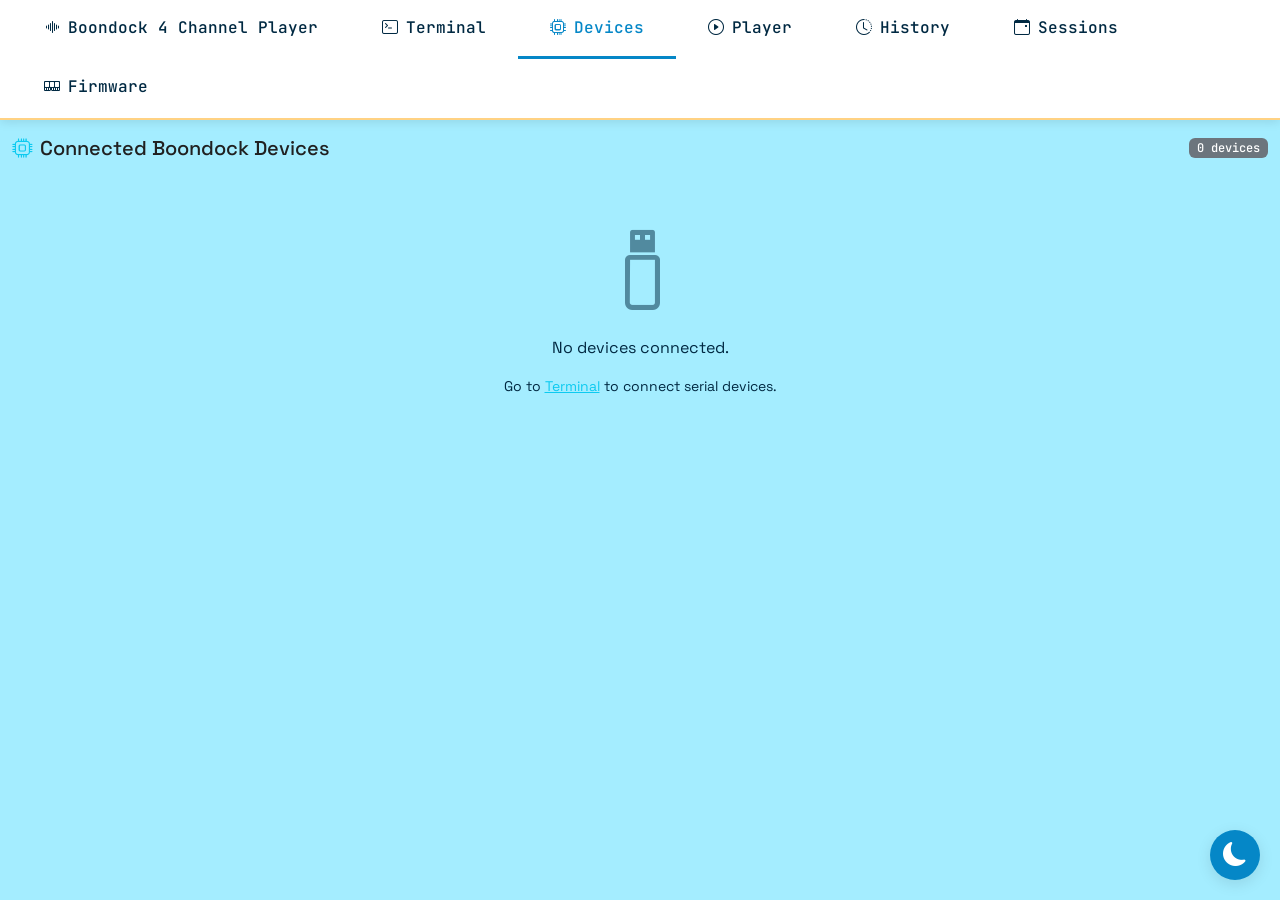
==== commit bcfddd36: "Fixed bugs and added features for firmware, sessions, etc." ====
--- a/templates/devices.html
+++ b/templates/devices.html
@@ -3,7 +3,7 @@
 <head>
     <meta charset="UTF-8">
     <meta name="viewport" content="width=device-width, initial-scale=1.0">
-    <title>Devices - Boondock Monitor</title>
+    <title>Devices - Boondock 4 Channel Player</title>
     <link href="https://cdn.jsdelivr.net/npm/bootstrap@5.3.2/dist/css/bootstrap.min.css" rel="stylesheet">
     <link href="https://cdn.jsdelivr.net/npm/bootstrap-icons@1.11.1/font/bootstrap-icons.css" rel="stylesheet">
     <link href="https://fonts.googleapis.com/css2?family=JetBrains+Mono:wght@400;500;600&family=Space+Grotesk:wght@400;500;600;700&display=swap" rel="stylesheet">
@@ -252,7 +252,7 @@
             <ul class="nav d-none d-md-flex">
                 <li class="nav-item">
                     <a class="nav-link" href="/">
-                        <i class="bi bi-soundwave me-2"></i>Boondock Monitor
+                        <i class="bi bi-soundwave me-2"></i>Boondock 4 Channel Player
                     </a>
                 </li>
                 <li class="nav-item">
@@ -302,7 +302,7 @@
         <div class="offcanvas-body p-0">
             <nav class="nav flex-column">
                 <a class="nav-link text-light py-3 px-4 border-bottom border-secondary" href="/">
-                    <i class="bi bi-soundwave me-3"></i>Boondock Monitor
+                    <i class="bi bi-soundwave me-3"></i>Boondock 4 Channel Player
                 </a>
                 <a class="nav-link text-light py-3 px-4 border-bottom border-secondary" href="/terminal">
                     <i class="bi bi-terminal me-3"></i>Terminal
@@ -798,6 +798,31 @@
             const maxDb = 0;
             const clamped = Math.max(minDb, Math.min(maxDb, db));
             return ((clamped - minDb) / (maxDb - minDb)) * 100;
+        }
+
+        function getRecordingsCount(dev) {
+            const health = dev.health || {};
+            if (health.rc !== undefined && health.rc !== null) return health.rc;
+            if (dev.recording_count !== undefined && dev.recording_count !== null) return dev.recording_count;
+            if (dev.current_session && dev.current_session.recordings !== undefined) return dev.current_session.recordings;
+            return 0;
+        }
+
+        function getUploadsDisplay(dev) {
+            const uploaded = (dev.health && dev.health.uc !== undefined && dev.health.uc !== null) ? dev.health.uc
+                : (dev.uploaded_count !== undefined && dev.uploaded_count !== null) ? dev.uploaded_count
+                : (dev.current_session && dev.current_session.uploaded !== undefined) ? dev.current_session.uploaded
+                : 0;
+            const queue = getQueueCount(dev);
+            return queue !== undefined && queue !== null ? `${uploaded} (${queue})` : String(uploaded);
+        }
+
+        function getQueueCount(dev) {
+            const health = dev.health || {};
+            if (health.pq !== undefined && health.pq !== null) return health.pq;
+            if (dev.pending_queue !== undefined && dev.pending_queue !== null) return dev.pending_queue;
+            if (dev.queue !== undefined && dev.queue !== null) return dev.queue;
+            return 0;
         }
 
         function renderDeviceGrid() {
@@ -893,19 +918,19 @@
                             <div class="row g-2 mb-3">
                                 <div class="col-6 col-md-3">
                                     <div class="stat-box">
-                                        <div class="stat-value">${(dev.current_session && dev.current_session.recordings !== undefined) ? dev.current_session.recordings : (dev.recording_count !== undefined ? dev.recording_count : 0)}</div>
+                                        <div class="stat-value">${getRecordingsCount(dev)}</div>
                                         <div class="stat-label">Recordings</div>
                                     </div>
                                 </div>
                                 <div class="col-6 col-md-3">
                                     <div class="stat-box">
-                                        <div class="stat-value">${(dev.current_session && dev.current_session.uploaded !== undefined) ? dev.current_session.uploaded : (dev.uploaded_count !== undefined ? dev.uploaded_count : 0)}</div>
+                                        <div class="stat-value">${getUploadsDisplay(dev)}</div>
                                         <div class="stat-label">Uploads</div>
                                     </div>
                                 </div>
                                 <div class="col-6 col-md-3">
                                     <div class="stat-box">
-                                        <div class="stat-value">${dev.pending_queue !== undefined ? dev.pending_queue : 0}</div>
+                                        <div class="stat-value">${getQueueCount(dev)}</div>
                                         <div class="stat-label">Queue</div>
                                     </div>
                                 </div>
@@ -1035,51 +1060,55 @@
             
             let html = '<div class="row">';
             
-            // Config section
+            // Config section (serial config message fields: fw, ho, po, ss, ath, mrm, xrm, prm, cg, is, rsc, oh, wtp, etc.)
             if (dev.config && Object.keys(dev.config).length > 0) {
                 html += `
                     <div class="col-md-6">
-                        <h6 class="text-info mb-2"><i class="bi bi-gear me-1"></i>Configuration</h6>
+                        <h6 class="text-info mb-2"><i class="bi bi-gear me-1"></i>Configuration (from serial)</h6>
                         <div class="bg-black p-2 rounded" style="font-size: 0.8rem;">
                 `;
                 const configLabels = {
-                    'ho': 'Host', 'po': 'Port', 'ss': 'SSID',
-                    'se': 'Sensitivity', 'mi': 'Min Recording', 'mx': 'Max Recording',
-                    'si': 'Silence', 'pr': 'Pre-record', 'gn': 'Gain', 'is': 'Sample Rate',
-                    'oh': 'UTC Offset', 'wtp': 'WiFi TX Power'
+                    'fw': 'Firmware', 'ho': 'Host', 'po': 'Port', 'ss': 'SSID',
+                    'ath': 'Audio threshold', 'mrm': 'Min recording (ms)', 'xrm': 'Max recording (ms)',
+                    'stm': 'Silence threshold (ms)', 'prm': 'Pre-record (ms)', 'cg': 'Codec gain (dB)', 'is': 'Input sample rate (Hz)', 'rsc': 'Record to SD',
+                    'sie': 'Static IP enabled', 'rte': 'RTC enabled', 'usc': 'Use SD card',
+                    'oh': 'Timezone offset (h)', 'wtp': 'WiFi TX power'
                 };
                 for (const [key, label] of Object.entries(configLabels)) {
                     if (dev.config[key] !== undefined) {
-                        html += `<div class="detail-row"><span class="detail-label">${label}</span><span class="detail-value">${escapeHtml(String(dev.config[key]))}</span></div>`;
+                        const val = dev.config[key];
+                        html += `<div class="detail-row"><span class="detail-label">${label}</span><span class="detail-value">${escapeHtml(typeof val === 'boolean' ? (val ? 'Yes' : 'No') : String(val))}</span></div>`;
                     }
                 }
                 html += '</div></div>';
             }
             
-            // Health section
+            // Health section (serial message fields: rc, uc, pq, td, st, sd, ht, hf, pt, pu, tm, wi, ip, ri, ut, etc.)
             if (dev.health && Object.keys(dev.health).length > 0) {
                 html += `
                     <div class="col-md-6">
-                        <h6 class="text-success mb-2"><i class="bi bi-heart-pulse me-1"></i>Health</h6>
+                        <h6 class="text-success mb-2"><i class="bi bi-heart-pulse me-1"></i>Health (from serial)</h6>
                         <div class="bg-black p-2 rounded" style="font-size: 0.8rem;">
                 `;
                 const h = dev.health;
-                html += `<div class="detail-row"><span class="detail-label">Total Recordings</span><span class="detail-value">${h.tr || 0}</span></div>`;
-                html += `<div class="detail-row"><span class="detail-label">Total Uploaded</span><span class="detail-value">${h.tu || 0}</span></div>`;
+                html += `<div class="detail-row"><span class="detail-label">Recording count (session)</span><span class="detail-value">${h.rc !== undefined ? h.rc : '-'}</span></div>`;
+                html += `<div class="detail-row"><span class="detail-label">Uploaded count (session)</span><span class="detail-value">${h.uc !== undefined ? h.uc : '-'}</span></div>`;
+                html += `<div class="detail-row"><span class="detail-label">Pending queue</span><span class="detail-value">${h.pq !== undefined ? h.pq : '-'}</span></div>`;
+                html += `<div class="detail-row"><span class="detail-label">Total duration (s)</span><span class="detail-value">${h.td !== undefined ? h.td : '-'}</span></div>`;
                 html += `<div class="detail-row"><span class="detail-label">Storage</span><span class="detail-value">${h.st || '-'}</span></div>`;
-                html += `<div class="detail-row"><span class="detail-label">Size</span><span class="detail-value">${h.su || '-'} / ${h.sz || '-'}</span></div>`;
-                html += `<div class="detail-row"><span class="detail-label">Heap</span><span class="detail-value">${h.hu || '-'} / ${h.ht || '-'}</span></div>`;
+                html += `<div class="detail-row"><span class="detail-label">SD in use</span><span class="detail-value">${h.sd !== undefined ? (h.sd ? 'Yes' : 'No') : '-'}</span></div>`;
+                html += `<div class="detail-row"><span class="detail-label">Storage util %</span><span class="detail-value">${h.su !== undefined && h.su !== null ? h.su : '-'}</span></div>`;
+                html += `<div class="detail-row"><span class="detail-label">Heap</span><span class="detail-value">${h.hf || '-'} / ${h.ht || '-'}</span></div>`;
                 html += `<div class="detail-row"><span class="detail-label">PSRAM</span><span class="detail-value">${h.pu || '-'} / ${h.pt || '-'}</span></div>`;
-                html += `<div class="detail-row"><span class="detail-label">Time Valid</span><span class="detail-value">${h.tm ? 'Yes' : 'No'}</span></div>`;
-                html += `<div class="detail-row"><span class="detail-label">Current Time</span><span class="detail-value">${h.ct || '-'}</span></div>`;
+                html += `<div class="detail-row"><span class="detail-label">Time valid</span><span class="detail-value">${h.tm ? 'Yes' : 'No'}</span></div>`;
+                html += `<div class="detail-row"><span class="detail-label">WiFi</span><span class="detail-value">${h.wi ? 'Yes' : 'No'}</span></div>`;
+                html += `<div class="detail-row"><span class="detail-label">IP</span><span class="detail-value">${h.ip || '-'}</span></div>`;
+                html += `<div class="detail-row"><span class="detail-label">RSSI</span><span class="detail-value">${h.ri !== undefined ? h.ri : '-'}</span></div>`;
+                html += `<div class="detail-row"><span class="detail-label">Uptime (s)</span><span class="detail-value">${h.ut !== undefined ? h.ut : '-'}</span></div>`;
+                html += `<div class="detail-row"><span class="detail-label">Warnings</span><span class="detail-value">${h.wc !== undefined ? h.wc : '-'}</span></div>`;
+                html += `<div class="detail-row"><span class="detail-label">Errors</span><span class="detail-value">${h.ec !== undefined ? h.ec : '-'}</span></div>`;
+                html += `<div class="detail-row"><span class="detail-label">Fatal</span><span class="detail-value">${h.fc !== undefined ? h.fc : '-'}</span></div>`;
                 
-                // Upload pending
-                if (h.up) {
-                    html += `<div class="detail-row"><span class="detail-label">Pending Files</span><span class="detail-value">${h.up.tp || 0}</span></div>`;
-                    html += `<div class="detail-row"><span class="detail-label">NVS Queue</span><span class="detail-value">${h.up.nq || 0}</span></div>`;
-                }
-                
-                // Yearly summary
                 if (h.yr) {
                     html += `<div class="detail-row"><span class="detail-label">Year ${h.yr} Files</span><span class="detail-value">${h.yf || 0}</span></div>`;
                     html += `<div class="detail-row"><span class="detail-label">Year ${h.yr} Size</span><span class="detail-value">${h.ys || '-'}</span></div>`;
@@ -1445,45 +1474,53 @@
             
             // 4-Column Layout for KPIs (responsive: col-6 on mobile, col-3 on desktop)
             
-            // Column 1: Storage KPIs
+            // Column 1: Storage (Total Size + Usage % from serial)
             html += '<div class="col-6 col-md-3">';
             html += '<div class="small text-muted mb-1">💾 Storage</div>';
-            const sdAvail = health.sd !== undefined ? health.sd : dev.sd_available;
-            if (sdAvail && (dev.storage_size !== undefined || dev.storage_used !== undefined)) {
-                // Show total and free if available
-                const totalGB = dev.storage_size !== undefined && typeof dev.storage_size === 'number' ? dev.storage_size.toFixed(2) : '-';
-                const usedGB = dev.storage_used !== undefined && typeof dev.storage_used === 'number' ? dev.storage_used.toFixed(2) : '-';
-                const freeGB = (totalGB !== '-' && usedGB !== '-') ? (dev.storage_size - dev.storage_used).toFixed(2) : '-';
-                html += `<div class="mb-1"><small>T: ${totalGB} GB</small></div>`;
-                html += `<div class="mb-1"><small>F: ${freeGB} GB</small></div>`;
-            } else {
-                html += `<div class="mb-1"><small class="text-muted">Unavailable</small></div>`;
+            const storagePct = (health.su !== undefined && health.su !== null) ? health.su : (dev.storage_percent !== undefined && dev.storage_percent !== null) ? dev.storage_percent : null;
+            const rawTotal = dev.storage_size != null ? dev.storage_size : health.sz;
+            const totalSizeStr = rawTotal != null ? (typeof rawTotal === 'number' ? rawTotal.toFixed(2) + ' GB' : String(rawTotal)) : '-';
+            if (totalSizeStr !== '-') {
+                html += `<div class="mb-1"><small>Total: ${totalSizeStr}</small></div>`;
+            }
+            if (storagePct !== null && typeof storagePct === 'number') {
+                html += `<div class="mb-1"><small>Usage: ${storagePct.toFixed(2)}%</small></div>`;
+            } else if (totalSizeStr === '-') {
+                html += `<div class="mb-1"><small class="text-muted">-</small></div>`;
             }
             html += '</div>';
             
-            // Column 2: Memory KPIs
+            // Column 2: Memory (% used) and PSRAM (% used) from serial
             html += '<div class="col-6 col-md-3">';
             html += '<div class="small text-muted mb-1">🧠 Memory</div>';
+            const parseMemory = (memStr) => {
+                if (!memStr || typeof memStr !== 'string') return null;
+                const match = memStr.match(/^([\d.]+)([KM])?$/i);
+                if (!match) return null;
+                let value = parseFloat(match[1]);
+                const unit = match[2]?.toUpperCase();
+                if (unit === 'K') value *= 1024;
+                else if (unit === 'M') value *= 1024 * 1024;
+                return value;
+            };
             if (health.ht && health.hf) {
-                // Calculate free percentage from heap_total and heap_free
-                // Parse formatted strings like "285.00K" or "133.00K"
-                const parseMemory = (memStr) => {
-                    if (!memStr || typeof memStr !== 'string') return null;
-                    const match = memStr.match(/^([\d.]+)([KM])?$/i);
-                    if (!match) return null;
-                    let value = parseFloat(match[1]);
-                    const unit = match[2]?.toUpperCase();
-                    if (unit === 'K') value *= 1024;
-                    else if (unit === 'M') value *= 1024 * 1024;
-                    return value;
-                };
                 const totalBytes = parseMemory(health.ht);
                 const freeBytes = parseMemory(health.hf);
                 if (totalBytes && freeBytes && totalBytes > 0) {
-                    const freePercent = ((freeBytes / totalBytes) * 100).toFixed(1);
-                    html += `<div class="mb-1"><small>Free: ${freePercent}%</small></div>`;
+                    const usedPercent = ((1 - freeBytes / totalBytes) * 100).toFixed(1);
+                    html += `<div class="mb-1"><small>${usedPercent}% used</small></div>`;
                 } else {
                     html += `<div class="mb-1"><small>${health.hf}</small></div>`;
+                }
+            } else {
+                html += `<div class="mb-1"><small class="text-muted">-</small></div>`;
+            }
+            if (health.pt && health.pu) {
+                const ptBytes = parseMemory(health.pt);
+                const puBytes = parseMemory(health.pu);
+                if (ptBytes && puBytes && ptBytes > 0) {
+                    const psramUsedPercent = ((puBytes / ptBytes) * 100).toFixed(1);
+                    html += `<div class="mb-1 mt-1"><small>PSRAM: ${psramUsedPercent}% used</small></div>`;
                 }
             }
             html += '</div>';
--- a/static/css/style.css
+++ b/static/css/style.css
@@ -1,4 +1,4 @@
-/* Boondock Monitor - Custom Styles */
+/* Boondock 4 Channel Player - Custom Styles */
 /* Light Theme (Default) */
 :root {
     --bg-darker: #A4EDFF;
